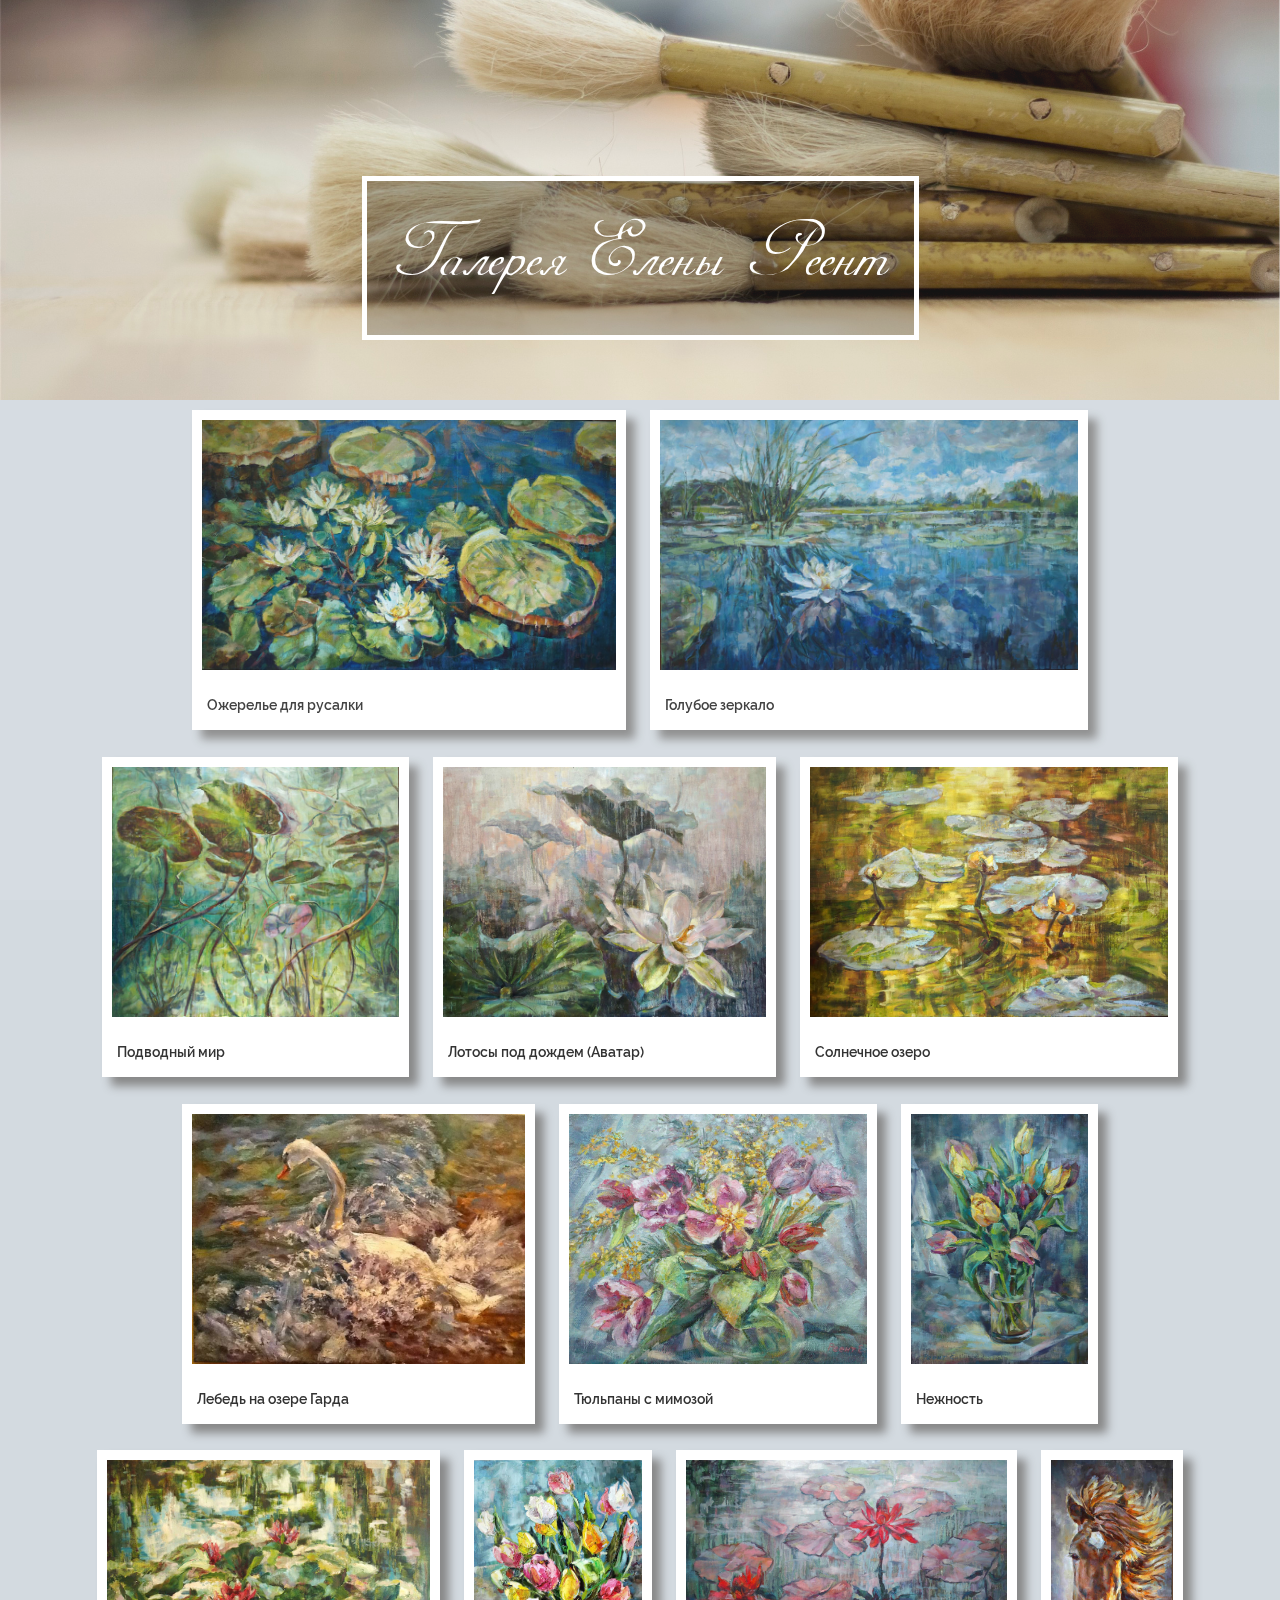
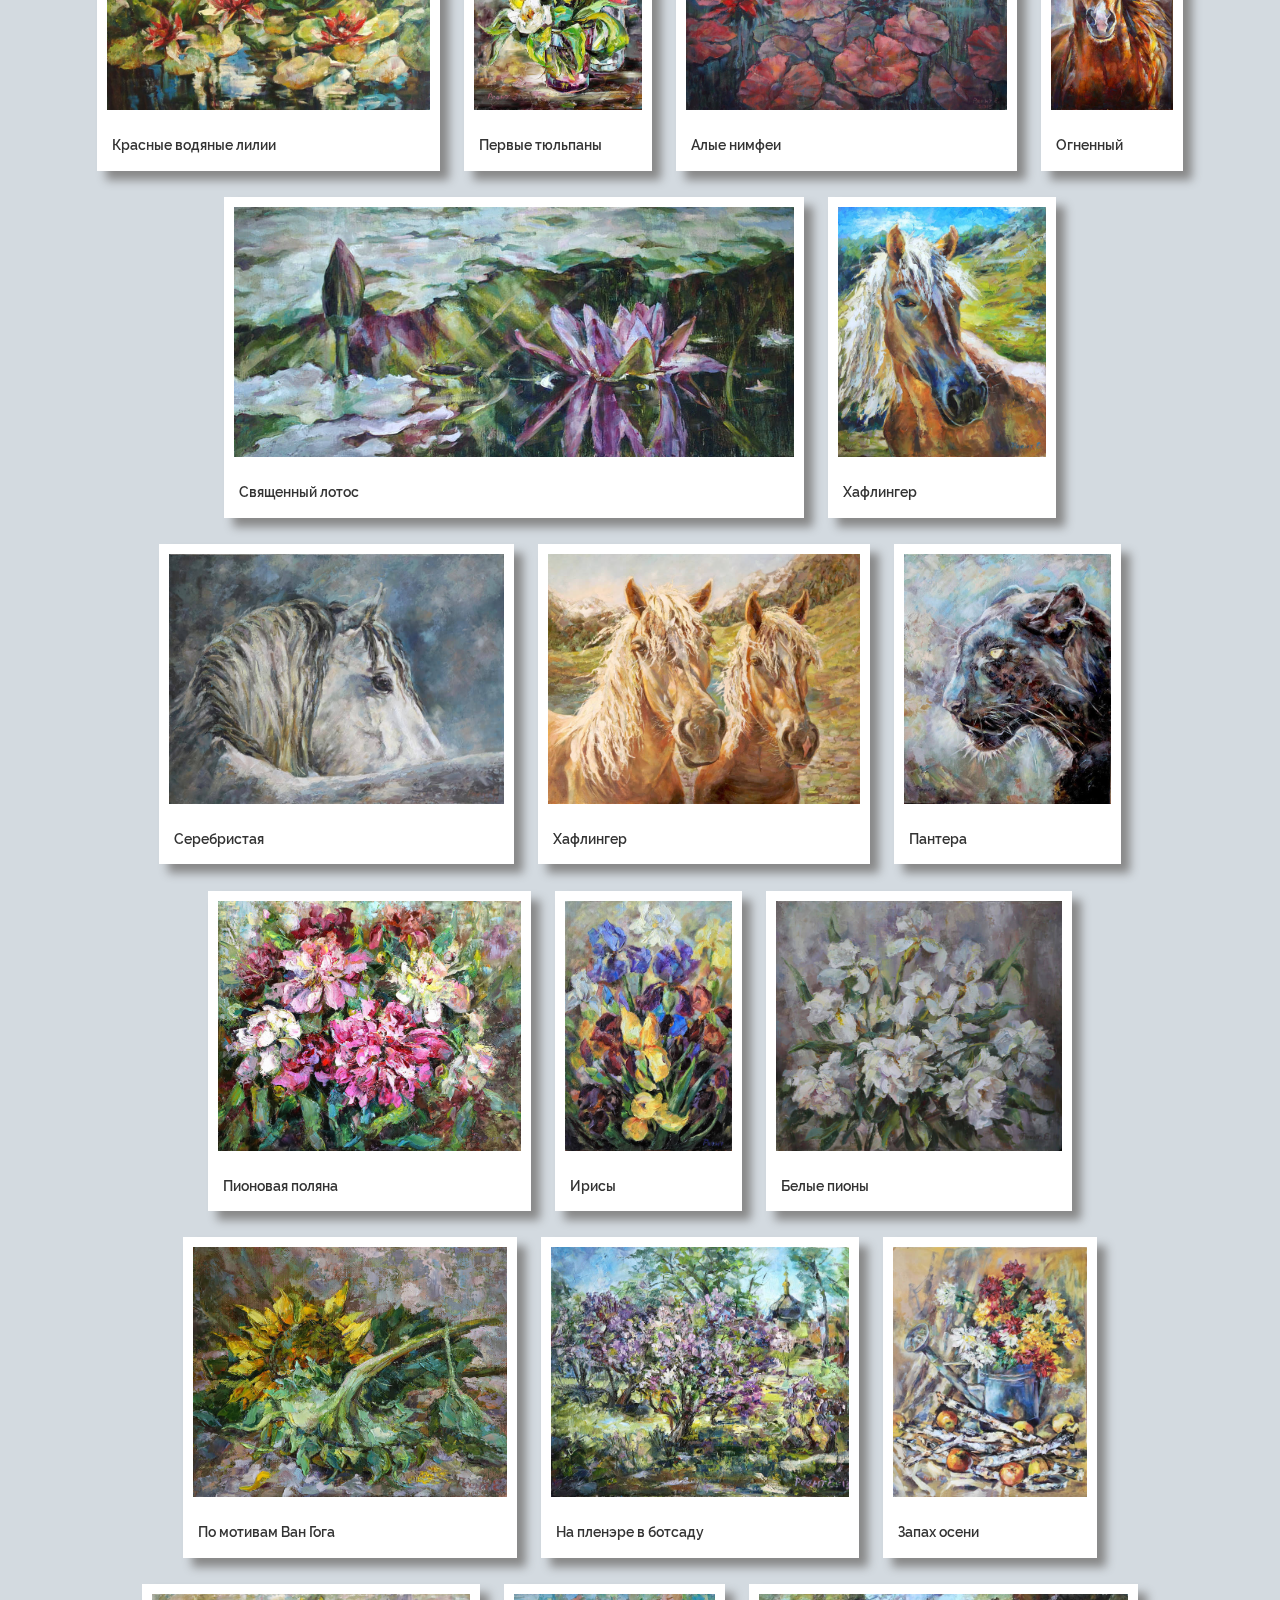
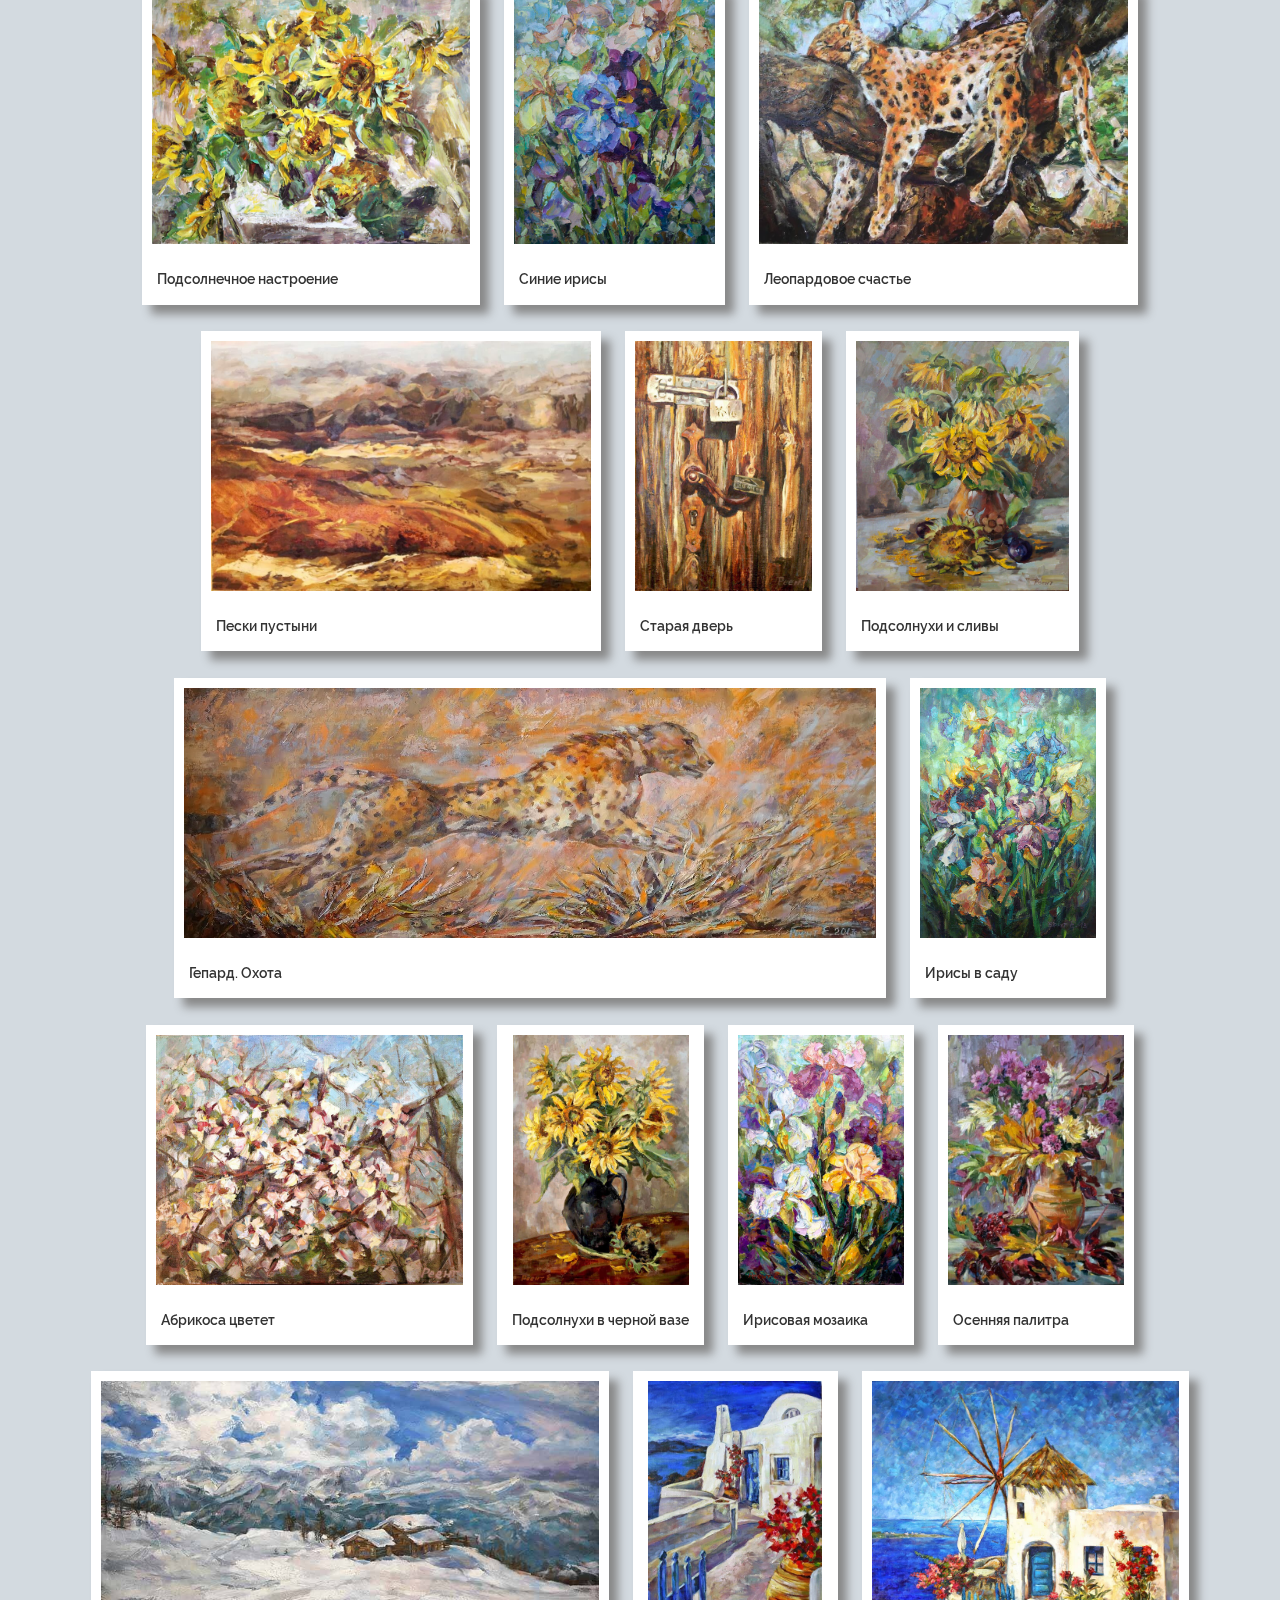
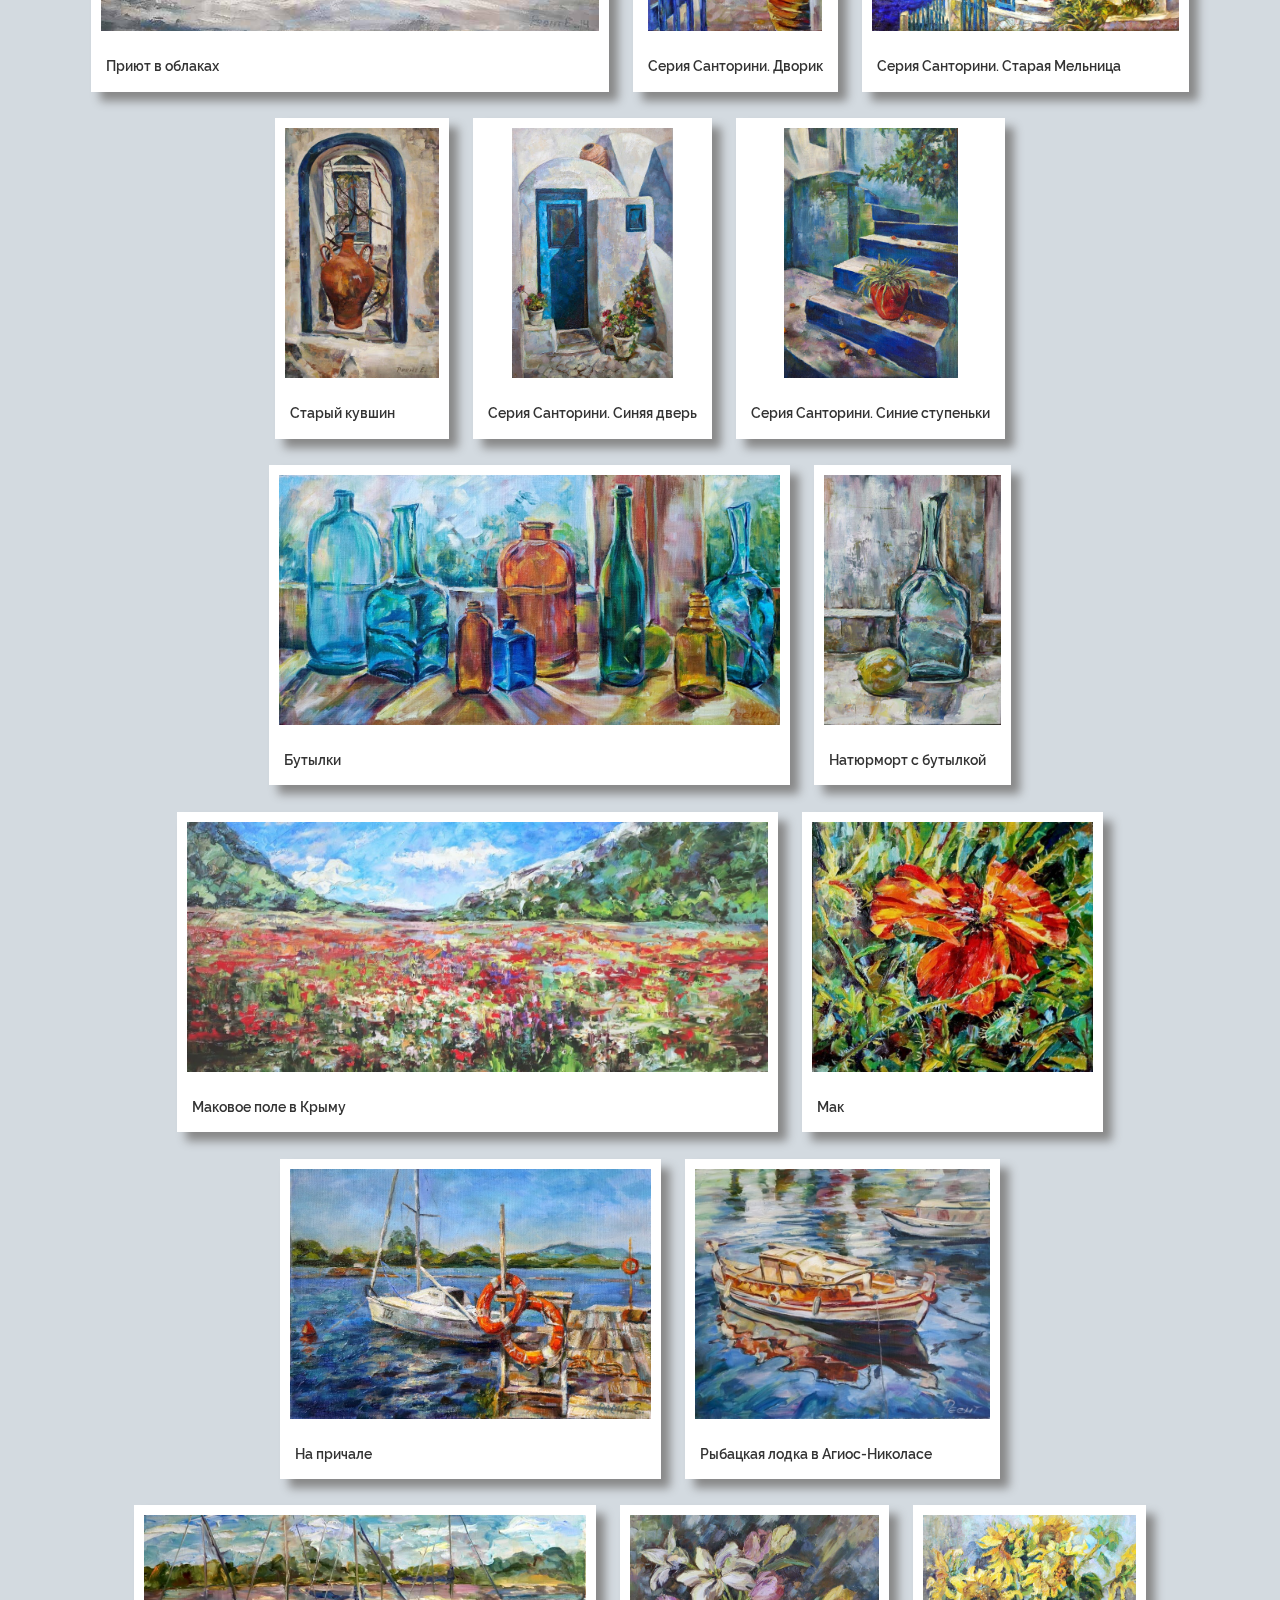
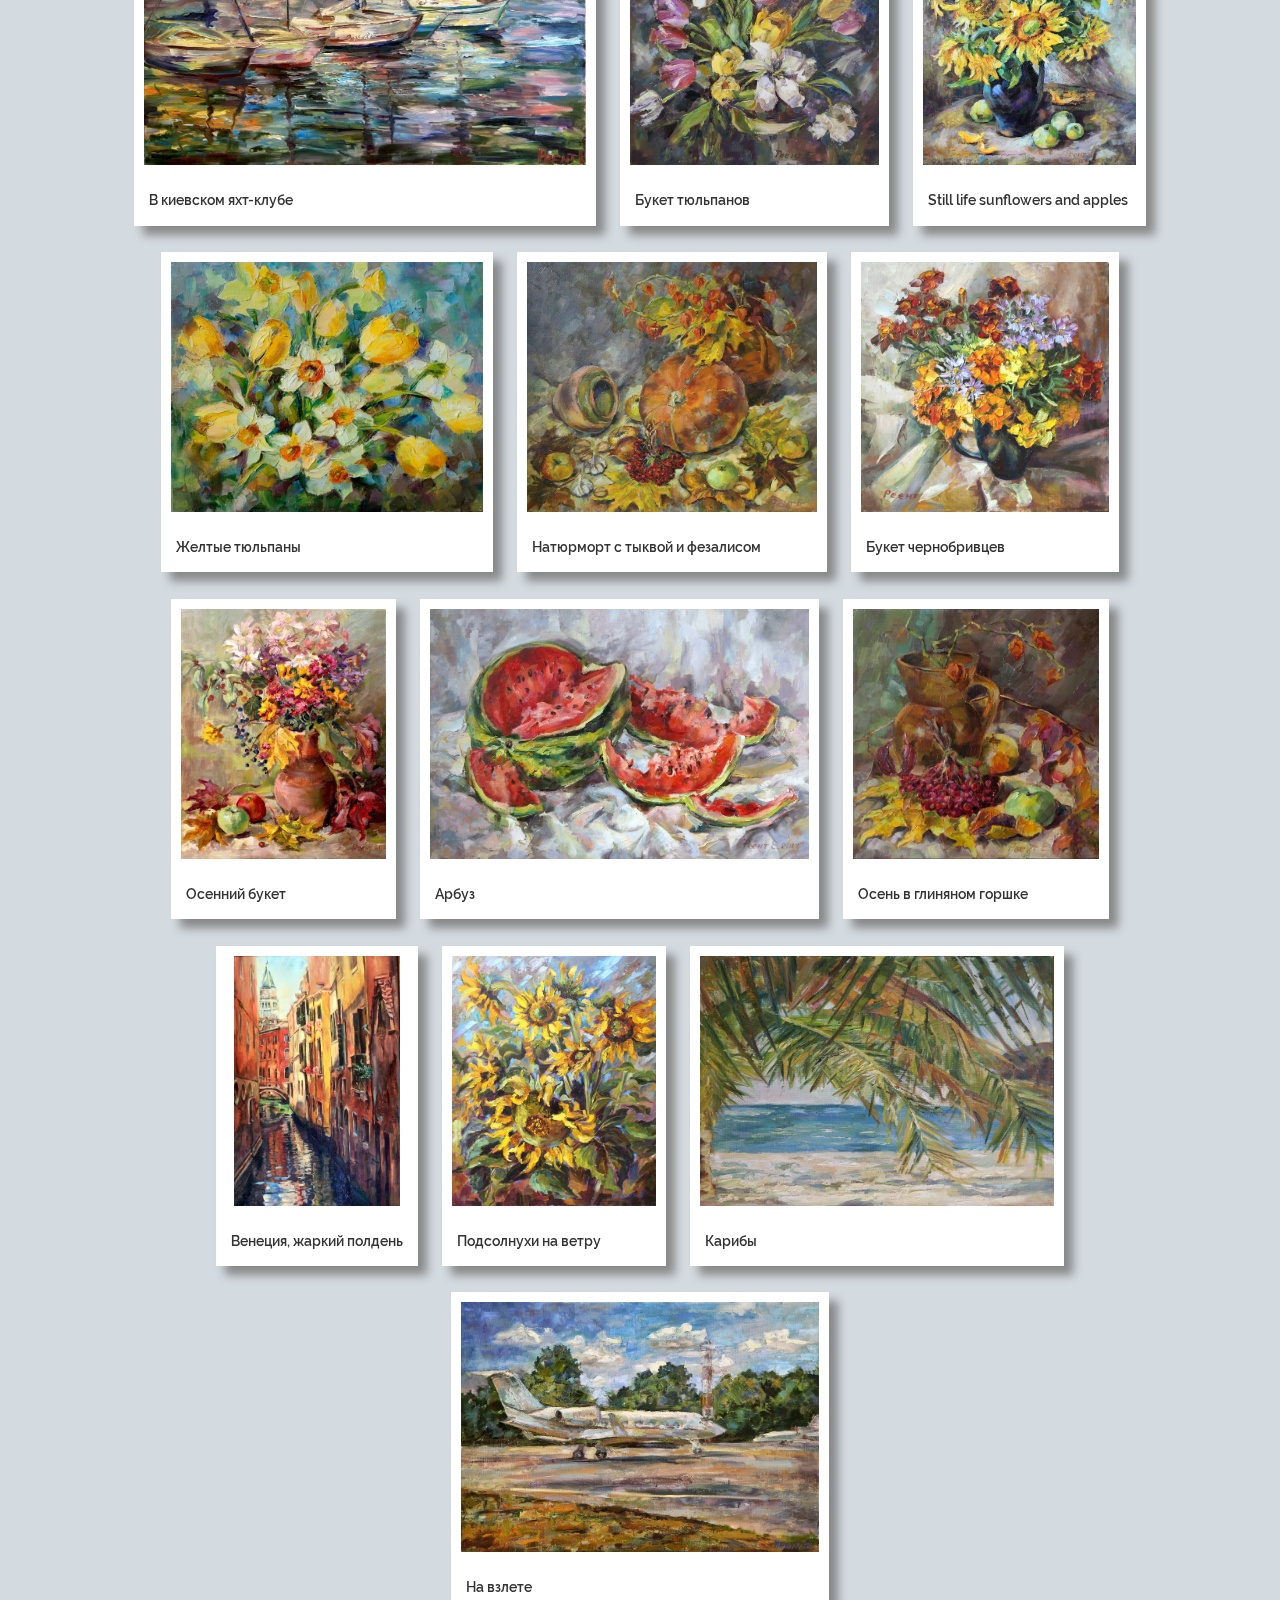
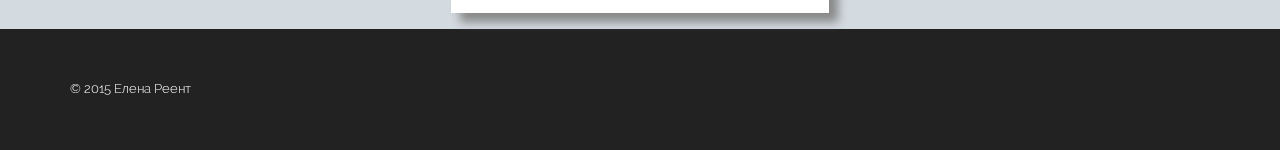
==== paints.html @ 3fa1685c "0.1" ====
<!DOCTYPE html>
<html lang="en">
<head>
	<meta charset="utf-8" />
	<title>Елена Реент</title>
	<meta http-equiv="X-UA-Compatible" content="IE=edge" />
	<meta name="viewport" content="width=device-width, initial-scale=1.0" />
	<link rel="shortcut icon" href="favicon.png" />
	<link rel="stylesheet" href="libs/bootstrap/bootstrap-grid.min.css" />
	<link rel="stylesheet" href="libs/font-awesome/css/font-awesome.min.css" />
	<link rel="stylesheet" href="libs/linea/styles.css" />
	<link rel="stylesheet" href="libs/magnific-popup/magnific-popup.css" />
	<link rel="stylesheet" href="libs/animate/animate.min.css" />
	<link rel="stylesheet" href="libs/lightbox/lightbox.css" />
	<link rel="stylesheet" href="css/fonts.css" />
	<link rel="stylesheet" href="css/main.css" />
</head>
<body>
	<body>
	<div class="loader">
		<div class="loader_inner"></div>
	</div>
	<header class="parallax-window paint-head" data-parallax="scroll" data-image-src="img/bg3.jpg" >
		<div class="top-wrap">
			<div class="center">
				<div class="name-wrap">
					<h1>Галерея Елены Реент</h1>
				</div>
			</div>
		</div>	
	</header>
	<div class="all-paint-wrap">
		<div class="container">
			<div class="row">
				<div class="col-md-12">
					<div class="paint-wrap">
						<a class="example-image-link" href="img/portfolio-images/full/101.jpg" data-lightbox="example-set" data-title="Ожерелье для русалки, Necklace for the mermaid <br>
						Масло/холст/ 60 х 100. Oil / canvas">
						<img class="example-image" src="img/portfolio-images/full/101.jpg"  alt=""/></a>
						<p class='paint_desc'>Ожерелье для русалки</p>
					</div>
					<div class="paint-wrap">
						<a class="example-image-link" href="img/portfolio-images/full/102.jpg" data-lightbox="example-set" data-title="Голубое зеркало. Blue mirror <br>
						Масло/холст/ 60 х 100. Oil / canvas">
						<img class="example-image" src="img/portfolio-images/full/102.jpg" alt=""/></a>
						<p class='paint_desc'>Голубое зеркало</p>
					</div>
					<div class="paint-wrap">
						<a class="example-image-link" href="img/portfolio-images/full/103.jpg" data-lightbox="example-set" data-title=" Подводный мир. Underwater world <br>
						Масло/холст/ 90 х 80. Oil / canvas">
						<img class="example-image" src="img/portfolio-images/full/103.jpg" alt=""/></a>
						<p class='paint_desc'>Подводный мир</p>
					</div>
					<div class="paint-wrap">
						<a class="example-image-link" href="img/portfolio-images/full/104.jpg" data-lightbox="example-set" data-title="Лотосы под дождем (Аватар). Lotuses in the rain ( Avatar) <br>
						Масло/холст/ 70 х 90. Oil / canvas">
						<img class="example-image" src="img/portfolio-images/full/104.jpg" alt=""/></a>
						<p class='paint_desc'>Лотосы под дождем (Аватар)</p>
					</div>
					<div class="paint-wrap">
						<a class="example-image-link" href="img/portfolio-images/full/105.jpg" data-lightbox="example-set" data-title="Солнечное озеро. Solar lake <br>
						Масло/холст/ 70 х 100. Oil / canvas">
						<img class="example-image" src="img/portfolio-images/full/105.jpg" alt=""/></a>
						<p class='paint_desc'>Солнечное озеро</p>
					</div>
					<div class="paint-wrap">
						<a class="example-image-link" href="img/portfolio-images/full/106.jpg" data-lightbox="example-set" data-title="Лебедь на озере Гарда. Swan on Lake Garda <br>
						Масло/холст/ 50х 70. Oil / canvas">
						<img class="example-image" src="img/portfolio-images/full/106.jpg" alt=""/></a>
						<p class='paint_desc'>Лебедь на озере Гарда</p>
					</div>
					<div class="paint-wrap">
						<a class="example-image-link" href="img/portfolio-images/full/107.jpg" data-lightbox="example-set" data-title="Тюльпаны с мимозой. Tulips with a mimosa
						<br> Масло/холст/ 50х 60 . Oil / canvas">
						<img class="example-image" src="img/portfolio-images/full/107.jpg"  alt=""/></a>
						<p class='paint_desc'>Тюльпаны с мимозой</p>
					</div>
					<div class="paint-wrap">
						<a class="example-image-link" href="img/portfolio-images/full/108.jpg" data-lightbox="example-set" data-title="Нежность.Tenderness <br>
						Масло/холст/ 50х 70. Oil / canvas">
						<img class="example-image" src="img/portfolio-images/full/108.jpg"  alt=""/></a>
						<p class='paint_desc'>Нежность</p>
					</div>
					<div class="paint-wrap">
						<a class="example-image-link" href="img/portfolio-images/full/1.jpg" data-lightbox="Красные водяные лилии. Red water lilies <br>
						Масло/холст/ 70 х 90. Oil / canvas">
						<img class="example-image" src="img/portfolio-images/full/1.jpg"  alt=""/></a>
						<p class='paint_desc'>Красные водяные лилии</p>
					</div>
					<div class="paint-wrap">
						<a class="example-image-link" href="img/portfolio-images/full/2.jpg" data-lightbox="example-set" data-title="Картина продана. Sold.<br>
						Первые тюльпаны. First tulips.<br>
						Масло / холст /70 х 50. Oil / canvas">
						<img class="example-image" src="img/portfolio-images/full/2.jpg"  alt=""/></a>
						<p class='paint_desc'>Первые тюльпаны</p>
					</div>
					<div class="paint-wrap">
						<a class="example-image-link" href="img/portfolio-images/full/110.jpg" data-lightbox="example-set" data-title="Алые нимфеи. Scarlet water-lilies <br>
						Масло/холст/ 70 х 90. Oil / canvas">
						<img class="example-image" src="img/portfolio-images/full/110.jpg"  alt=""/></a>
						<p class='paint_desc'>Алые нимфеи</p>
					</div>
					<div class="paint-wrap">
						<a class="example-image-link" href="img/portfolio-images/full/5.jpg" data-lightbox="example-set" data-title="Огненный. Fiery <br>
						Масло / Холст / 100 x 50. Oil / canvas">
						<img class="example-image" src="img/portfolio-images/full/5.jpg"  alt=""/></a>
						<p class='paint_desc'>Огненный</p>
					</div>
					<div class="paint-wrap">
						<a class="example-image-link" href="img/portfolio-images/full/3.jpg" data-lightbox="example-set" data-title="Священный лотос. Sacred lotus <br>
						Масло / холст / 50 х 100.  Oil / Canvas">
						<img class="example-image" src="img/portfolio-images/full/3.jpg"  alt=""/></a>
						<p class='paint_desc'>Священный лотос</p>
					</div>
					<div class="paint-wrap">
						<a class="example-image-link" href="img/portfolio-images/full/6.jpg" data-lightbox="example-set" data-title="Хафлингер. Haflinger. <br>
						Масло / холст . Oil / canvas / 50 х 60">
						<img class="example-image" src="img/portfolio-images/full/6.jpg"  alt=""/></a>
						<p class='paint_desc'>Хафлингер</p>
					</div>
					<div class="paint-wrap">
						<a class="example-image-link" href="img/portfolio-images/full/7.jpg" data-lightbox="example-set" data-title="Серебристая.  Silvery <br>
						Масло / холст 60 х 80. Oil / canvas <br>
						Картина оформлена в раму. Framed.">
						<img class="example-image" src="img/portfolio-images/full/7.jpg"  alt=""/></a>
						<p class='paint_desc'>Серебристая</p>
					</div>
					<div class="paint-wrap">
						<a class="example-image-link" href="img/portfolio-images/full/9.jpg" data-lightbox="example-set" data-title="Картина продана. Sold. <br>
						'Альпийские хафлингеры'. Alpine hafflingers.">
						<img class="example-image" src="img/portfolio-images/full/9.jpg"  alt=""/></a>
						<p class='paint_desc'>Хафлингер</p>
					</div>
					<div class="paint-wrap">
						<a class="example-image-link" href="img/portfolio-images/full/10.jpg" data-lightbox="example-set" data-title="Пантера. Panther. <br>
						Масло / холст . Oil / canvas 50 х 60 <br>
						Не продается. Not for sale.">
						<img class="example-image" src="img/portfolio-images/full/10.jpg"  alt=""/></a>
						<p class='paint_desc'>Пантера</p>
					</div>
					<div class="paint-wrap">
						<a class="example-image-link" href="img/portfolio-images/full/12.jpg" data-lightbox="example-set" data-title="Пионовая поляна. Peony glade. <br>
						Масло / холст / 60 х 70 . Oiil/ canvas">
						<img class="example-image" src="img/portfolio-images/full/12.jpg"  alt=""/></a>
						<p class='paint_desc'>Пионовая поляна</p>
					</div>
					<div class="paint-wrap">
						<a class="example-image-link" href="img/portfolio-images/full/13.jpg" data-lightbox="example-set" data-title="Ирисы. Irises <br>
						Масло/ холст / 60 х 40 . Oil / canvas">
						<img class="example-image" src="img/portfolio-images/full/13.jpg"  alt=""/></a>
						<p class='paint_desc'>Ирисы</p>
					</div>
					<div class="paint-wrap">
						<a class="example-image-link" href="img/portfolio-images/full/14.jpg" data-lightbox="example-set" data-title="Белые пионы. White flowers. <br>
						Масло/  Холст / 60х 70. Oil/ canvas <br>
						Картина оформлена в раму. Framed.">
						<img class="example-image" src="img/portfolio-images/full/14.jpg"  alt=""/></a>
						<p class='paint_desc'>Белые пионы</p>
					</div>
					<div class="paint-wrap">
						<a class="example-image-link" href="img/portfolio-images/full/15.jpg" data-lightbox="example-set" data-title="По мотивам Ван Гога. Van Gogh's motives. <br>
						Масло / Холст / 40 х 50. Oil / canvas <br>
						Картина продана. Sold">
						<img class="example-image" src="img/portfolio-images/full/15.jpg"  alt=""/></a>
						<p class='paint_desc'>По мотивам Ван Гога</p>
					</div>
					<div class="paint-wrap">
						<a class="example-image-link" href="img/portfolio-images/full/16.jpg" data-lightbox="example-set" data-title="На пленэре в ботсаду. In a botanical garden. <br>
						Масло, / холст / 50 х 60 . Oil / canvas">
						<img class="example-image" src="img/portfolio-images/full/16.jpg"  alt=""/></a>
						<p class='paint_desc'>На пленэре в ботсаду</p>
					</div>
					<div class="paint-wrap">
						<a class="example-image-link" href="img/portfolio-images/full/17.jpg" data-lightbox="example-set" data-title="Запах осени. Smell of fall. <br>
						Масло /  холст / 60 x 90. Oil /canvas">
						<img class="example-image" src="img/portfolio-images/full/17.jpg"  alt=""/></a>
						<p class='paint_desc'>Запах осени</p>
					</div>
					<div class="paint-wrap">
						<a class="example-image-link" href="img/portfolio-images/full/18.jpg" data-lightbox="example-set" data-title="Подсолнечное настроение. Sunflowers mood. <br>
						Масло / холст / 70 x 90. Oil / canvas">
						<img class="example-image" src="img/portfolio-images/full/18.jpg"  alt=""/></a>
						<p class='paint_desc'>Подсолнечное настроение</p>
					</div>
					<div class="paint-wrap">
						<a class="example-image-link" href="img/portfolio-images/full/19.jpg" data-lightbox="example-set" data-title="Синие ирисы. Blue irises. <br>
						Масло/ Холст / 60 х 50. Oil / canvas <br>
						Картина продана. Sold">
						<img class="example-image" src="img/portfolio-images/full/19.jpg"  alt=""/></a>
						<p class='paint_desc'>Синие ирисы</p>
					</div>
					<div class="paint-wrap">
						<a class="example-image-link" href="img/portfolio-images/full/20.jpg" data-lightbox="example-set" data-title="Леопардовое счастье. Leopard prosperity. <br>
						Масло / холст / 60 х 90 . Oil, canvas <br>
						Не продается. Not for sale.">
						<img class="example-image" src="img/portfolio-images/full/20.jpg"  alt=""/></a>
						<p class='paint_desc'>Леопардовое счастье</p>
					</div>
					<div class="paint-wrap">
						<a class="example-image-link" href="img/portfolio-images/full/24.jpg" data-lightbox="example-set" data-title="Пески пустыни. Desert sand <br>
						Масло/ холст / 40 х 60. Oil/ canvas">
						<img class="example-image" src="img/portfolio-images/full/24.jpg"  alt=""/></a>
						<p class='paint_desc'>Пески пустыни</p>
					</div>
					<div class="paint-wrap">
						<a class="example-image-link" href="img/portfolio-images/full/25.jpg" data-lightbox="example-set" data-title="Старая дверь. Ancient door. <br>
						Масло,/ холст / 60 х 40. Oil / canvas">
						<img class="example-image" src="img/portfolio-images/full/25.jpg"  alt=""/></a>
						<p class='paint_desc'>Старая дверь</p>
					</div>
					<div class="paint-wrap">
						<a class="example-image-link" href="img/portfolio-images/full/26.jpg" data-lightbox="example-set" data-title="Натюрморт. Подсолнухи и сливы.
						Still-life. Sunflowers and plums. <br>
						Масло/ холст /70 х 60 . Oil /canvas">
						<img class="example-image" src="img/portfolio-images/full/26.jpg"  alt=""/></a>
						<p class='paint_desc'>Подсолнухи и сливы</p>
					</div>
					<div class="paint-wrap">
						<a class="example-image-link" href="img/portfolio-images/full/21.jpg" data-lightbox="example-set" data-title="Гепард. Охота. Cheetah hunting. <br>
						Масло /холст / 50 х 130.. Oil /canvas">
						<img class="example-image" src="img/portfolio-images/full/21.jpg"  alt=""/></a>
						<p class='paint_desc'>Гепард. Охота</p>
					</div>
					<div class="paint-wrap">
						<a class="example-image-link" href="img/portfolio-images/full/27.jpg" data-lightbox="example-set" data-title="Ирисы в саду. Irises in a garden. <br>
						Масло/ холст/ 50 х 70. Oil / canvas">
						<img class="example-image" src="img/portfolio-images/full/27.jpg"  alt=""/></a>
						<p class='paint_desc'>Ирисы в саду</p>
					</div>
					<div class="paint-wrap">
						<a class="example-image-link" href="img/portfolio-images/full/28.jpg" data-lightbox="example-set" data-title="Абрикоса цветет. Apricot blossoms.<br>
						Масло / холст / 40 х 50 . Oil / canvas">
						<img class="example-image" src="img/portfolio-images/full/28.jpg"  alt=""/></a>
						<p class='paint_desc'>Абрикоса цветет</p>
					</div>
					<div class="paint-wrap">
						<a class="example-image-link" href="img/portfolio-images/full/29.jpg" data-lightbox="example-set" data-title="Подсолнухи в черной вазе. Sunflowers in the black vase. <br>
						Масло / холст / 70 х 50 . Oil /canvas">
						<img class="example-image" src="img/portfolio-images/full/29.jpg"  alt=""/></a>
						<p class='paint_desc'>Подсолнухи в черной вазе</p>
					</div>
					<div class="paint-wrap">
						<a class="example-image-link" href="img/portfolio-images/full/30.jpg" data-lightbox="example-set" data-title="Картина продана. Sold. <br>
						Ирисовая мозаика. Iris mosaic. <br>
						Масло / Холст/  60 х 40. Oil/ canvas">
						<img class="example-image" src="img/portfolio-images/full/30.jpg"  alt=""/></a>
						<p class='paint_desc'>Ирисовая мозаика</p>
					</div>
					<div class="paint-wrap">
						<a class="example-image-link" href="img/portfolio-images/full/65.jpg" data-lightbox="example-set" data-title="Осенняя палитра. Autumn palette <br>
						Масло/ Холст /60 х 50. Oil / canvas">
						<img class="example-image" src="img/portfolio-images/full/65.jpg"  alt=""/></a>
						<p class='paint_desc'>Осенняя палитра</p>
					</div>
					<div class="paint-wrap">
						<a class="example-image-link" href="img/portfolio-images/full/31.jpg" data-lightbox="example-set" data-title="Картина продана. Sold. <br>
						Приют в облаках. Shelter in clouds <br>
						Масло / Холст / 40 х 80. Oil / canvas">
						<img class="example-image" src="img/portfolio-images/full/31.jpg"  alt=""/></a>
						<p class='paint_desc'>Приют в облаках</p>
					</div>
					<div class="paint-wrap">
						<a class="example-image-link" href="img/portfolio-images/full/34.jpg" data-lightbox="example-set" data-title="Серия Санторини. Дворик. <br>
               			Масло / холст / 80 х 60 . Oil /canvas">
						<img class="example-image" src="img/portfolio-images/full/34.jpg"  alt=""/></a>
						<p class='paint_desc'>Серия Санторини. Дворик</p>
					</div>
					<div class="paint-wrap">
						<a class="example-image-link" href="img/portfolio-images/full/35.jpg" data-lightbox="example-set" data-title="Серия Санторини. Старая Мельница. <br>
						Series Santorini. Old mill. <br>
						Масло /холст / 80 х 100. Oil /canvas <br>
						Картина оформлена в раму. Framed.">
						<img class="example-image" src="img/portfolio-images/full/35.jpg"  alt=""/></a>
						<p class='paint_desc'>Серия Санторини. Старая Мельница</p>
					</div>
					<div class="paint-wrap">
						<a class="example-image-link" href="img/portfolio-images/full/36.jpg" data-lightbox="example-set" data-title="Серия Санторини. Старый кувшин. <br>
						Series Santorini. Ancient pitcher. <br>
						Масло / холст / 80 х 50 . Oil /canvas">
						<img class="example-image" src="img/portfolio-images/full/36.jpg"  alt=""/></a>
						<p class='paint_desc'>Старый кувшин</p>
					</div>
					<div class="paint-wrap">
						<a class="example-image-link" href="img/portfolio-images/full/37.jpg" data-lightbox="example-set" data-title="Серия Санторини. Синяя дверь. <br>
						Series Santorini. Blue door. <br>
						Масло /холст / 80 х 50 . Oil/ canvas">
						<img class="example-image" src="img/portfolio-images/full/37.jpg"  alt=""/></a>
						<p class='paint_desc'>Серия Санторини. Синяя дверь</p>
					</div>
					<div class="paint-wrap">
						<a class="example-image-link" href="img/portfolio-images/full/38.jpg" data-lightbox="example-set" data-title="Серия Санторини. Синие ступеньки. <br>
						Series Santorini. Blue steps. <br>
						Масло /холст /50 х 35. Oil /canvas">
						<img class="example-image" src="img/portfolio-images/full/38.jpg"  alt=""/></a>
						<p class='paint_desc'>Серия Санторини. Синие ступеньки</p>
					</div>
					<div class="paint-wrap">
						<a class="example-image-link" href="img/portfolio-images/full/39.jpg" data-lightbox="example-set" data-title="Бутылки. Bottles. <br>
						Масло /холст / 40 х 80. Oil /canvas">
						<img class="example-image" src="img/portfolio-images/full/39.jpg"  alt=""/></a>
						<p class='paint_desc'>Бутылки</p>
					</div>
					<div class="paint-wrap">
						<a class="example-image-link" href="img/portfolio-images/full/40.jpg" data-lightbox="example-set" data-title="Натюрморт с бутылкой. Still life with a bottle <br>
						Масло, Холст 50 х 40. Oil/ canvas">
						<img class="example-image" src="img/portfolio-images/full/40.jpg"  alt=""/></a>
						<p class='paint_desc'>Натюрморт с бутылкой</p>
					</div>
					<div class="paint-wrap">
						<a class="example-image-link" href="img/portfolio-images/full/43.jpg" data-lightbox="example-set" data-title="Маковое поле в Крыму. Poppy field in the Crimea. <br>
						Масло /холст / 40 х 90. Oil/  canvas">
						<img class="example-image" src="img/portfolio-images/full/43.jpg"  alt=""/></a>
						<p class='paint_desc'>Маковое поле в Крыму</p>
					</div>
					<div class="paint-wrap">
						<a class="example-image-link" href="img/portfolio-images/full/44.jpg" data-lightbox="example-set" data-title="Мак. Poppy <br>
						Масло /холст / 50х50. Canvas/ oil.">
						<img class="example-image" src="img/portfolio-images/full/44.jpg"  alt=""/></a>
						<p class='paint_desc'>Мак</p>
					</div>
					<div class="paint-wrap">
						<a class="example-image-link" href="img/portfolio-images/full/45.jpg" data-lightbox="example-set" data-title="На причале. On the mooring. <br>
						Масло /Холст / 40 х 50. Canvas/ oil.">
						<img class="example-image" src="img/portfolio-images/full/45.jpg"  alt=""/></a>
						<p class='paint_desc'>На причале</p>
					</div>
					<div class="paint-wrap">
						<a class="example-image-link" href="img/portfolio-images/full/46.jpg" data-lightbox="example-set" data-title="Рыбацкая лодка в Агиос-Николасе. Fishing boat in Agios Nicolas. <br>
						Масло /холст /50 х 60 . Oil / canvas">
						<img class="example-image" src="img/portfolio-images/full/46.jpg"  alt=""/></a>
						<p class='paint_desc'>Рыбацкая лодка в Агиос-Николасе</p>
					</div>
					<div class="paint-wrap">
						<a class="example-image-link" href="img/portfolio-images/full/47.jpg" data-lightbox="example-set" data-title="В киевском яхт-клубе. In the Kiev yacht club <br>
						Масло /холст / 40 х 60 . Oil / canvas">
						<img class="example-image" src="img/portfolio-images/full/47.jpg"  alt=""/></a>
						<p class='paint_desc'>В киевском яхт-клубе</p>
					</div>
					<div class="paint-wrap">
						<a class="example-image-link" href="img/portfolio-images/full/48.jpg" data-lightbox="example-set" data-title="Букет тюльпанов. Bouquet of tulips. <br>
						Масло /холст / 60 х 60 . Oil / canvas">
						<img class="example-image" src="img/portfolio-images/full/48.jpg"  alt=""/></a>
						<p class='paint_desc'>Букет тюльпанов</p>
					</div>
					<div class="paint-wrap">
						<a class="example-image-link" href="img/portfolio-images/full/49.jpg" data-lightbox="example-set" data-title="Картина продана. Sold. <br>
						Still life sunflowers and apples. <br>
						Масло /холст / 60 х 70 Oil / canvas">
						<img class="example-image" src="img/portfolio-images/full/49.jpg"  alt=""/></a>
						<p class='paint_desc'>Still life sunflowers and apples</p>
					</div>
					<div class="paint-wrap">
						<a class="example-image-link" href="img/portfolio-images/full/50.jpg" data-lightbox="example-set" data-title="Желтые тюльпаны. Yellow tulips. <br>
						Масло /холст /40 х 50. Oil /canvas">
						<img class="example-image" src="img/portfolio-images/full/50.jpg"  alt=""/></a>
						<p class='paint_desc'>Желтые тюльпаны</p>
					</div>
					<div class="paint-wrap">
						<a class="example-image-link" href="img/portfolio-images/full/51.jpg" data-lightbox="example-set" data-title="Натюрморт с тыквой и фезалисом. Still life with pumpkin. <br>
						Масло /холст / 60 х 70 . Oil /canvas">
						<img class="example-image" src="img/portfolio-images/full/51.jpg"  alt=""/></a>
						<p class='paint_desc'>Натюрморт с тыквой и фезалисом</p>
					</div>
					<div class="paint-wrap">
						<a class="example-image-link" href="img/portfolio-images/full/52.jpg" data-lightbox="example-set" data-title="Картина продана. Sold. <br>
						Букет чернобривцев. Bouquet of chernobrivtsev. <br>
						Масло /Холст / 50 х 50. Oil /canvas">
						<img class="example-image" src="img/portfolio-images/full/52.jpg"  alt=""/></a>
						<p class='paint_desc'>Букет чернобривцев</p>
					</div>
					<div class="paint-wrap">
						<a class="example-image-link" href="img/portfolio-images/full/53.jpg" data-lightbox="example-set" data-title="Осенний букет. Autumn bouquet. <br>
						Масло /холст /60 х 50 . Oil / canvas">
						<img class="example-image" src="img/portfolio-images/full/53.jpg"  alt=""/></a>
						<p class='paint_desc'>Осенний букет</p>
					</div>
					<div class="paint-wrap">
						<a class="example-image-link" href="img/portfolio-images/full/54.jpg" data-lightbox="example-set" data-title="Арбуз.  Water melon. <br>
						Масло / холст / 50 х 75. Oil / canvas">
						<img class="example-image" src="img/portfolio-images/full/54.jpg"  alt=""/></a>
						<p class='paint_desc'>Арбуз</p>
					</div>
					<div class="paint-wrap">
						<a class="example-image-link" href="img/portfolio-images/full/55.jpg" data-lightbox="example-set" data-title="Осень в глиняном горшке. Fall in a clay pot <br>
						Масло /Холст / 50 х 50. Oil / canvas">
						<img class="example-image" src="img/portfolio-images/full/55.jpg"  alt=""/></a>
						<p class='paint_desc'>Осень в глиняном горшке</p>
					</div>
					<div class="paint-wrap">
						<a class="example-image-link" href="img/portfolio-images/full/57.jpg" data-lightbox="example-set" data-title="Венеция, жаркий полдень. Venice. Midday sun. <br>
						Масло, /холст/ 90 х 60. Oil / canvas <br>
						Картина оформлена в раму. Framed.">
						<img class="example-image" src="img/portfolio-images/full/57.jpg"  alt=""/></a>
						<p class='paint_desc'>Венеция, жаркий полдень</p>
					</div>
					<div class="paint-wrap">
						<a class="example-image-link" href="img/portfolio-images/full/59.jpg" data-lightbox="example-set" data-title="Подсолнухи на ветру. Sunflowers on a wind. <br>
						Масло /Холст / 70 х 60.  Oil / canvas">
						<img class="example-image" src="img/portfolio-images/full/59.jpg"  alt=""/></a>
						<p class='paint_desc'>Подсолнухи на ветру</p>
					</div>
					<div class="paint-wrap">
						<a class="example-image-link" href="img/portfolio-images/full/60.jpg" data-lightbox="example-set" data-title="Картина продана. Sold. <br>
						Карибы.  Caribbean beach. <br>
						Масло /Холст / 40 х 50.  Oil / canvas">
						<img class="example-image" src="img/portfolio-images/full/60.jpg"  alt=""/></a>
						<p class='paint_desc'>Карибы</p>
					</div>
					<div class="paint-wrap">
						<a class="example-image-link" href="img/portfolio-images/full/63.jpg" data-lightbox="example-set" data-title="Картина продана. Sold <br>
						На взлете. On take-off <br>
						Масло/ Холст /40 х 60. Oil / canvas">
						<img class="example-image" src="img/portfolio-images/full/63.jpg"  alt=""/></a>
						<p class='paint_desc'>На взлете</p>
					</div>


				</div>
			</div>
		</div>
	</div>

	<footer class="main_footer section-dark">
		<div class="container">
			<div class="row">
				<div class="col-md-12">
					&copy; 2015 Елена Реент
				</div>
			</div>
		</div>	
	</footer>

	<div class="hidden"></div>
	<!--[if lt IE 9]>
	<script src="libs/html5shiv/es5-shim.min.js"></script>
	<script src="libs/html5shiv/html5shiv.min.js"></script>
	<script src="libs/html5shiv/html5shiv-printshiv.min.js"></script>
	<script src="libs/respond/respond.min.js"></script>
	<![endif]-->
	
	<script src="libs/jquery/jquery-2.1.3.min.js"></script>
	<script src="libs/parallax/parallax.min.js"></script>
	<script src="libs/magnific-popup/jquery.magnific-popup.min.js"></script>
	<script src="libs/mixitup/mixitup.min.js"></script>
	<script src="libs/scroll2id/PageScroll2id.min.js"></script>
	<script src="libs/waypoints/waypoints.min.js"></script>
	<script src="libs/animate/animate-css.js"></script>
	<script src="libs/lightbox/lightbox.min.js"></script>
	<script src="libs/jqBootstrapValidation/jqBootstrapValidation.js"></script>
	<script src="js/common.js"></script>
	<!-- Yandex.Metrika counter --><!-- /Yandex.Metrika counter -->
	<!-- Google Analytics counter --><!-- /Google Analytics counter -->
	
</body>
</html>
---- libs/linea/styles.css ----
@charset "UTF-8";

@font-face {
  font-family: "linea-basic-10";
  src:url("fonts/linea-basic-10.eot");
  src:url("fonts/linea-basic-10.eot?#iefix") format("embedded-opentype"),
    url("fonts/linea-basic-10.woff") format("woff"),
    url("fonts/linea-basic-10.ttf") format("truetype"),
    url("fonts/linea-basic-10.svg#linea-basic-10") format("svg");
  font-weight: normal;
  font-style: normal;

}

[data-icon]:before {
  font-family: "linea-basic-10" !important;
  content: attr(data-icon);
  font-style: normal !important;
  font-weight: normal !important;
  font-variant: normal !important;
  text-transform: none !important;
  speak: none;
  line-height: 1;
  -webkit-font-smoothing: antialiased;
  -moz-osx-font-smoothing: grayscale;
}

[class^="icon-"]:before,
[class*=" icon-"]:before {
  font-family: "linea-basic-10" !important;
  font-style: normal !important;
  font-weight: normal !important;
  font-variant: normal !important;
  text-transform: none !important;
  speak: none;
  line-height: 1;
  -webkit-font-smoothing: antialiased;
  -moz-osx-font-smoothing: grayscale;
}

.icon-basic-accelerator:before {
  content: "a";
}
.icon-basic-alarm:before {
  content: "b";
}
.icon-basic-anchor:before {
  content: "c";
}
.icon-basic-anticlockwise:before {
  content: "d";
}
.icon-basic-archive:before {
  content: "e";
}
.icon-basic-archive-full:before {
  content: "f";
}
.icon-basic-ban:before {
  content: "g";
}
.icon-basic-battery-charge:before {
  content: "h";
}
.icon-basic-battery-empty:before {
  content: "i";
}
.icon-basic-battery-full:before {
  content: "j";
}
.icon-basic-battery-half:before {
  content: "k";
}
.icon-basic-bolt:before {
  content: "l";
}
.icon-basic-book:before {
  content: "m";
}
.icon-basic-book-pen:before {
  content: "n";
}
.icon-basic-book-pencil:before {
  content: "o";
}
.icon-basic-bookmark:before {
  content: "p";
}
.icon-basic-calculator:before {
  content: "q";
}
.icon-basic-calendar:before {
  content: "r";
}
.icon-basic-cards-diamonds:before {
  content: "s";
}
.icon-basic-cards-hearts:before {
  content: "t";
}
.icon-basic-case:before {
  content: "u";
}
.icon-basic-chronometer:before {
  content: "v";
}
.icon-basic-clessidre:before {
  content: "w";
}
.icon-basic-clock:before {
  content: "x";
}
.icon-basic-clockwise:before {
  content: "y";
}
.icon-basic-cloud:before {
  content: "z";
}
.icon-basic-clubs:before {
  content: "A";
}
.icon-basic-compass:before {
  content: "B";
}
.icon-basic-cup:before {
  content: "C";
}
.icon-basic-diamonds:before {
  content: "D";
}
.icon-basic-display:before {
  content: "E";
}
.icon-basic-download:before {
  content: "F";
}
.icon-basic-exclamation:before {
  content: "G";
}
.icon-basic-eye:before {
  content: "H";
}
.icon-basic-eye-closed:before {
  content: "I";
}
.icon-basic-female:before {
  content: "J";
}
.icon-basic-flag1:before {
  content: "K";
}
.icon-basic-flag2:before {
  content: "L";
}
.icon-basic-floppydisk:before {
  content: "M";
}
.icon-basic-folder:before {
  content: "N";
}
.icon-basic-folder-multiple:before {
  content: "O";
}
.icon-basic-gear:before {
  content: "P";
}
.icon-basic-geolocalize-01:before {
  content: "Q";
}
.icon-basic-geolocalize-05:before {
  content: "R";
}
.icon-basic-globe:before {
  content: "S";
}
.icon-basic-gunsight:before {
  content: "T";
}
.icon-basic-hammer:before {
  content: "U";
}
.icon-basic-headset:before {
  content: "V";
}
.icon-basic-heart:before {
  content: "W";
}
.icon-basic-heart-broken:before {
  content: "X";
}
.icon-basic-helm:before {
  content: "Y";
}
.icon-basic-home:before {
  content: "Z";
}
.icon-basic-info:before {
  content: "0";
}
.icon-basic-ipod:before {
  content: "1";
}
.icon-basic-joypad:before {
  content: "2";
}
.icon-basic-key:before {
  content: "3";
}
.icon-basic-keyboard:before {
  content: "4";
}
.icon-basic-laptop:before {
  content: "5";
}
.icon-basic-life-buoy:before {
  content: "6";
}
.icon-basic-lightbulb:before {
  content: "7";
}
.icon-basic-link:before {
  content: "8";
}
.icon-basic-lock:before {
  content: "9";
}
.icon-basic-lock-open:before {
  content: "!";
}
.icon-basic-magic-mouse:before {
  content: "\"";
}
.icon-basic-magnifier:before {
  content: "#";
}
.icon-basic-magnifier-minus:before {
  content: "$";
}
.icon-basic-magnifier-plus:before {
  content: "%";
}
.icon-basic-mail:before {
  content: "&";
}
.icon-basic-mail-multiple:before {
  content: "'";
}
.icon-basic-mail-open:before {
  content: "(";
}
.icon-basic-mail-open-text:before {
  content: ")";
}
.icon-basic-male:before {
  content: "*";
}
.icon-basic-map:before {
  content: "+";
}
.icon-basic-message:before {
  content: ",";
}
.icon-basic-message-multiple:before {
  content: "-";
}
.icon-basic-message-txt:before {
  content: ".";
}
.icon-basic-mixer2:before {
  content: "/";
}
.icon-basic-mouse:before {
  content: ":";
}
.icon-basic-notebook:before {
  content: ";";
}
.icon-basic-notebook-pen:before {
  content: "<";
}
.icon-basic-notebook-pencil:before {
  content: "=";
}
.icon-basic-paperplane:before {
  content: ">";
}
.icon-basic-pencil-ruler:before {
  content: "?";
}
.icon-basic-pencil-ruler-pen:before {
  content: "@";
}
.icon-basic-photo:before {
  content: "[";
}
.icon-basic-picture:before {
  content: "]";
}
.icon-basic-picture-multiple:before {
  content: "^";
}
.icon-basic-pin1:before {
  content: "_";
}
.icon-basic-pin2:before {
  content: "`";
}
.icon-basic-postcard:before {
  content: "{";
}
.icon-basic-postcard-multiple:before {
  content: "|";
}
.icon-basic-printer:before {
  content: "}";
}
.icon-basic-question:before {
  content: "~";
}
.icon-basic-rss:before {
  content: "\\";
}
.icon-basic-server:before {
  content: "\e000";
}
.icon-basic-server2:before {
  content: "\e001";
}
.icon-basic-server-cloud:before {
  content: "\e002";
}
.icon-basic-server-download:before {
  content: "\e003";
}
.icon-basic-server-upload:before {
  content: "\e004";
}
.icon-basic-settings:before {
  content: "\e005";
}
.icon-basic-share:before {
  content: "\e006";
}
.icon-basic-sheet:before {
  content: "\e007";
}
.icon-basic-sheet-multiple:before {
  content: "\e008";
}
.icon-basic-sheet-pen:before {
  content: "\e009";
}
.icon-basic-sheet-pencil:before {
  content: "\e00a";
}
.icon-basic-sheet-txt:before {
  content: "\e00b";
}
.icon-basic-signs:before {
  content: "\e00c";
}
.icon-basic-smartphone:before {
  content: "\e00d";
}
.icon-basic-spades:before {
  content: "\e00e";
}
.icon-basic-spread:before {
  content: "\e00f";
}
.icon-basic-spread-bookmark:before {
  content: "\e010";
}
.icon-basic-spread-text:before {
  content: "\e011";
}
.icon-basic-spread-text-bookmark:before {
  content: "\e012";
}
.icon-basic-star:before {
  content: "\e013";
}
.icon-basic-tablet:before {
  content: "\e014";
}
.icon-basic-target:before {
  content: "\e015";
}
.icon-basic-todo:before {
  content: "\e016";
}
.icon-basic-todo-pen:before {
  content: "\e017";
}
.icon-basic-todo-pencil:before {
  content: "\e018";
}
.icon-basic-todo-txt:before {
  content: "\e019";
}
.icon-basic-todolist-pen:before {
  content: "\e01a";
}
.icon-basic-todolist-pencil:before {
  content: "\e01b";
}
.icon-basic-trashcan:before {
  content: "\e01c";
}
.icon-basic-trashcan-full:before {
  content: "\e01d";
}
.icon-basic-trashcan-refresh:before {
  content: "\e01e";
}
.icon-basic-trashcan-remove:before {
  content: "\e01f";
}
.icon-basic-upload:before {
  content: "\e020";
}
.icon-basic-usb:before {
  content: "\e021";
}
.icon-basic-video:before {
  content: "\e022";
}
.icon-basic-watch:before {
  content: "\e023";
}
.icon-basic-webpage:before {
  content: "\e024";
}
.icon-basic-webpage-img-txt:before {
  content: "\e025";
}
.icon-basic-webpage-multiple:before {
  content: "\e026";
}
.icon-basic-webpage-txt:before {
  content: "\e027";
}
.icon-basic-world:before {
  content: "\e028";
}
---- css/fonts.css ----
@font-face {
  font-family: "Raleway";
  font-style: normal;
  font-weight: normal;
  src: url("../fonts/RalewayRegular/RalewayRegular.eot?#iefix") format("embedded-opentype"), url("../fonts/RalewayRegular/RalewayRegular.woff") format("woff"), url("../fonts/RalewayRegular/RalewayRegular.ttf") format("truetype"); }
@font-face {
  font-family: "Raleway";
  font-style: normal;
  font-weight: 700;
  src: url("../fonts/RalewayBold/RalewayBold.eot?#iefix") format("embedded-opentype"), url("../fonts/RalewayBold/RalewayBold.woff") format("woff"), url("../fonts/RalewayBold/RalewayBold.ttf") format("truetype"); }
@font-face {
  font-family: "Raleway";
  font-style: normal;
  font-weight: 300;
  src: url("../fonts/RalewayLight/RalewayLight.eot?#iefix") format("embedded-opentype"), url("../fonts/RalewayLight/RalewayLight.woff") format("woff"), url("../fonts/RalewayLight/RalewayLight.ttf") format("truetype"); }
@font-face {
  font-family: "Raleway";
  font-style: normal;
  font-weight: 600;
  src: url("../fonts/RalewaySemiBold/RalewaySemiBold.eot?#iefix") format("embedded-opentype"), url("../fonts/RalewaySemiBold/RalewaySemiBold.woff") format("woff"), url("../fonts/RalewaySemiBold/RalewaySemiBold.ttf") format("truetype"); }
@font-face {
  font-family: "AdineKirnbergRegular";
  font-style: normal;
  font-weight: 600;
  src: url("../fonts/AdineKirnbergRegular/AdineKirnbergRegular.eot?#iefix") format("embedded-opentype"), url("../fonts/AdineKirnbergRegular/AdineKirnbergRegular.woff") format("woff"), url("../fonts/AdineKirnbergRegular/AdineKirnbergRegular.ttf") format("truetype"); }

/*# sourceMappingURL=fonts.css.map */
---- css/main.css ----
img {
  border: none; }

a {
  color: #FF6347; }

body {
  font-family: "Raleway", sans-serif;
  font-weight: normal;
  font-size: 14px;
  min-width: 320px;
  position: relative;
  line-height: 1.6;
  -webkit-font-smoothing: antialised;
  margin: 0;
  padding: 0; }

a.mPS2id-highlight {
  color: #fff;
  text-decoration: underline; }

.section-light {
  background-color: #FAFAFA; }

.section-dark {
  background-color: #222;
  color: #fff; }
  .section-dark .section-header:after {
    background-color: #fff; }

.loader {
  background: none repeat scroll 0 0 #ffffff;
  bottom: 0;
  height: 100%;
  left: 0;
  position: fixed;
  right: 0;
  top: 0;
  width: 100%;
  z-index: 9999; }
  .loader .loader_inner {
    background-image: url("../img/preloader.gif");
    background-repeat: no-repeat;
    background-size: cover;
    background-color: #fff;
    height: 100px;
    width: 100px;
    margin-top: -30px;
    margin-left: -30px;
    left: 50%;
    top: 50%;
    position: absolute; }

header {
  min-height: 400px;
  width: 100%;
  position: relative; }

.logo {
  width: 80px;
  height: 80px;
  margin: 40px 0;
  float: left; }
  .logo svg {
    fill: #fff; }

.hidden {
  display: none; }

.object-fit_cover {
  object-fit: cover; }

.top-nav {
  width: 100%;
  position: fixed;
  background: black;
  min-height: 60px;
  margin: 0;
  padding: 0;
  z-index: 1000; }
  @media only screen and (max-width: 720px) {
    .top-nav {
      display: none; } }
  .top-nav ul {
    list-style-type: none;
    margin: 0; }
    .top-nav ul li {
      display: inline-block;
      margin: 0 20px; }
      .top-nav ul li a {
        display: block;
        line-height: 60px;
        outline: none; }
      .top-nav ul li a:hover {
        color: #fff;
        text-decoration: underline; }

.toggle_menu {
  border: none;
  width: 80px;
  height: 80px;
  float: right;
  top: 40px;
  right: 40px;
  position: fixed;
  background-color: black;
  z-index: 100;
  display: none; }
  @media only screen and (max-width: 720px) {
    .toggle_menu {
      display: block;
      width: 60px;
      height: 60px; } }
  .toggle_menu .sandwich {
    display: block;
    width: 40px;
    height: 40px;
    position: absolute;
    top: 10px;
    bottom: 0;
    left: 0;
    right: 0;
    margin: auto; }
    .toggle_menu .sandwich .sw-topper,
    .toggle_menu .sandwich .sw-bottom,
    .toggle_menu .sandwich .sw-footer {
      display: block;
      position: relative;
      top: 0;
      width: 40px;
      height: 2px;
      background: #fff;
      border: none;
      transition: transform 0.5s, top 0.2s; }
    .toggle_menu .sandwich .sw-bottom {
      top: 10px; }
    .toggle_menu .sandwich .sw-footer {
      top: 20px; }
  .toggle_menu .sandwich.active .sw-topper {
    top: 10px;
    transform: rotate(140deg); }
  .toggle_menu .sandwich.active .sw-bottom {
    top: 8px;
    transform: rotate(-140deg); }
  .toggle_menu .sandwich.active .sw-footer {
    opacity: 0;
    top: 0;
    transform: rotate(180deg); }

.top-wrap {
  display: table;
  position: absolute;
  width: 100%;
  height: 100%;
  top: 0;
  left: 0;
  margin: 0; }
  .top-wrap .center {
    display: table-row; }
    .top-wrap .center .name-wrap {
      display: table-cell;
      text-align: center;
      vertical-align: bottom; }
      .top-wrap .center .name-wrap h1 {
        font-family: AdineKirnbergRegular;
        border: 5px solid #fff;
        padding: 5px 25px;
        color: #fff;
        display: inline-block;
        background-color: rgba(0, 0, 0, 0.2);
        font-size: 90px;
        -webkit-animation-delay: 0.5s;
        -o-animation-delay: 0.5s;
        animation-delay: 0.5s; }
        @media only screen and (max-width: 480px) {
          .top-wrap .center .name-wrap h1 {
            margin: 0 15px;
            padding: 0 15px;
            font-size: 50px; } }

nav {
  position: fixed;
  width: 100%;
  height: 100%;
  background-color: rgba(0, 0, 0, 0.85);
  top: 0;
  left: 0;
  z-index: 50;
  display: none; }
  nav ul {
    margin: 0;
    padding: 0;
    margin-top: 180px;
    text-align: center; }
    @media only screen and (max-width: 480px) {
      nav ul {
        margin-top: 90px; } }
    nav ul li {
      list-style: none;
      display: block; }
      nav ul li a {
        text-transform: uppercase;
        display: block;
        color: #fff;
        font-size: 14px;
        display: block;
        height: 60px;
        line-height: 60px; }
        nav ul li a:hover {
          background-color: rgba(255, 255, 255, 0.08); }

section {
  position: relative;
  padding: 70px 0 90px;
  display: block; }
  section .section-header h2 {
    font-size: 24px;
    text-align: center;
    font-weight: 700;
    letter-spacing: 2px;
    text-transform: uppercase; }
  section .section-header p {
    font-size: 16px;
    text-align: center;
    font-weight: 400;
    letter-spacing: 3px;
    padding-bottom: 30px; }
  section .section-header:after {
    content: "";
    width: 150px;
    height: 1px;
    left: 50%;
    margin-left: -75px;
    position: absolute;
    background-color: black; }
  section .section-main {
    color: #888; }
    section .section-main h3 {
      text-align: center;
      margin-bottom: 40px; }
    section .section-main p:nth-child(odd) {
      color: #FF6347; }
    section .section-main .person {
      text-align: center; }
      section .section-main .person img {
        display: inline-block;
        max-width: 250px;
        border-top-left-radius: 35px;
        border-top-right-radius: 35px;
        border-bottom-left-radius: 35px;
        border-bottom-right-radius: 35px;
        border-bottom-left-radius: 35px;
        border-top-left-radius: 35px;
        border-bottom-right-radius: 35px;
        border-top-right-radius: 35px; }
    section .section-main .info li {
      list-style: none;
      padding: 10px 0;
      color: #888; }
    section .section-main .crit h4 {
      letter-spacing: 2px;
      color: #555;
      font-size: 14px; }

.section-content {
  padding-top: 60px; }
  .section-content .resume_icon i {
    font-size: 65px;
    margin-bottom: 30px; }
  .section-content .left-col {
    text-align: right; }
    @media only screen and (max-width: 480px) {
      .section-content .left-col {
        text-align: left; } }
  .section-content .right-col {
    text-align: left;
    border-left: 1px solid #D2D2D2; }
  .section-content .resume_socket {
    margin-bottom: 15px; }
    .section-content .resume_socket .year {
      font-weight: 600;
      font-style: italic;
      display: inline-block;
      padding: 0px 15px;
      margin-bottom: 5px;
      background-color: #FF6347;
      color: #FFF; }
    .section-content .resume_socket .descr {
      font-weight: 600;
      font-style: normal;
      text-transform: uppercase; }
  .section-content .paint-nav {
    margin-bottom: 60px; }
    .section-content .paint-nav ul {
      list-style: none;
      text-align: center;
      color: #888; }
      .section-content .paint-nav ul li {
        display: inline-block;
        cursor: pointer;
        margin: 0 10px;
        letter-spacing: 2px; }
    .section-content .paint-nav .active {
      border-bottom: 1px solid #FF6347;
      color: #fff; }
  .section-content .paint-list .img-container {
    padding: 0;
    margin: 0;
    object-fit: cover; }
    .section-content .paint-list .img-container img {
      width: 100%; }
  .section-content .contact-box i {
    font-size: 40px; }
  .section-content .contact-box a {
    line-height: 40px;
    text-align: vertical; }
  .section-content .form-block lable {
    color: #888;
    letter-spacing: 2px; }
  .section-content .form-block span {
    color: #FF6347;
    font-weight: 700;
    font-size: 18px; }
  .section-content .form-block input,
  .section-content .form-block textarea {
    display: block;
    width: 100%;
    border: 1px solid #CCC;
    margin: 5px 0 10px 0;
    background-color: transparent;
    line-height: 40px;
    text-indent: 10px;
    resize: none; }
  .section-content .form-block form button {
    float: right;
    background-color: #FF6347;
    letter-spacing: 2px;
    border: none;
    line-height: 40px;
    color: #fff;
    text-transform: uppercase;
    font-size: 13px;
    font-weight: 600;
    padding: 0 15px; }
  .section-content .form-block .text-danger {
    font-size: 11px;
    margin-top: 5px;
    display: block; }
    .section-content .form-block .text-danger ul,
    .section-content .form-block .text-danger li {
      margin: 0;
      padding: 0;
      list-style-type: none; }

.p-btn .paint-btn {
  height: 40px;
  padding: 0 15px;
  margin: 60px auto 0 auto;
  background-color: #FF6347;
  letter-spacing: 2px;
  border: none;
  line-height: 40px;
  text-transform: uppercase;
  font-size: 13px;
  font-weight: 600;
  display: block;
  text-align: center; }
  .p-btn .paint-btn a {
    display: block;
    color: #fff; }

#paint-list .mix {
  display: none; }

footer {
  padding: 50px 0;
  font-size: 13px;
  font-weight: 300; }

.all-paint-wrap {
  background-color: #D3DAE0;
  width: 100%;
  text-align: center; }
  .all-paint-wrap .paint-wrap {
    background-color: #fff;
    display: inline-block;
    margin: 10px;
    box-shadow: 9px 9px 9px #888;
    overflow: hidden;
    text-align: center; }
    @media only screen and (max-width: 480px) {
      .all-paint-wrap .paint-wrap {
        display: block;
        text-align: center; } }
    .all-paint-wrap .paint-wrap img {
      max-height: 250px;
      max-width: 100%;
      margin: 10px; }
      @media only screen and (max-width: 768px) {
        .all-paint-wrap .paint-wrap img {
          max-height: 150px; } }
      @media only screen and (max-width: 480px) {
        .all-paint-wrap .paint-wrap img {
          margin: 10px 0 0; } }
    .all-paint-wrap .paint-wrap p {
      font-size: 14px;
      font-weight: 600;
      padding: 0 15px;
      text-align: left; }

.wrapper .active {
  border-bottom: 1px solid #FF6347;
  color: #fff; }

.wrapper {
  margin-top: 40px; }
  .wrapper .tabs {
    text-align: center;
    margin-bottom: 60px;
    color: #888; }
  .wrapper .tabs span {
    display: inline-block;
    cursor: pointer;
    margin: 0 10px;
    letter-spacing: 2px; }
  .wrapper .tab_content .gal-item {
    margin-bottom: 20px;
    text-align: center; }
  .wrapper .tab_content img {
    max-width: 100%; }

/*# sourceMappingURL=main.css.map */
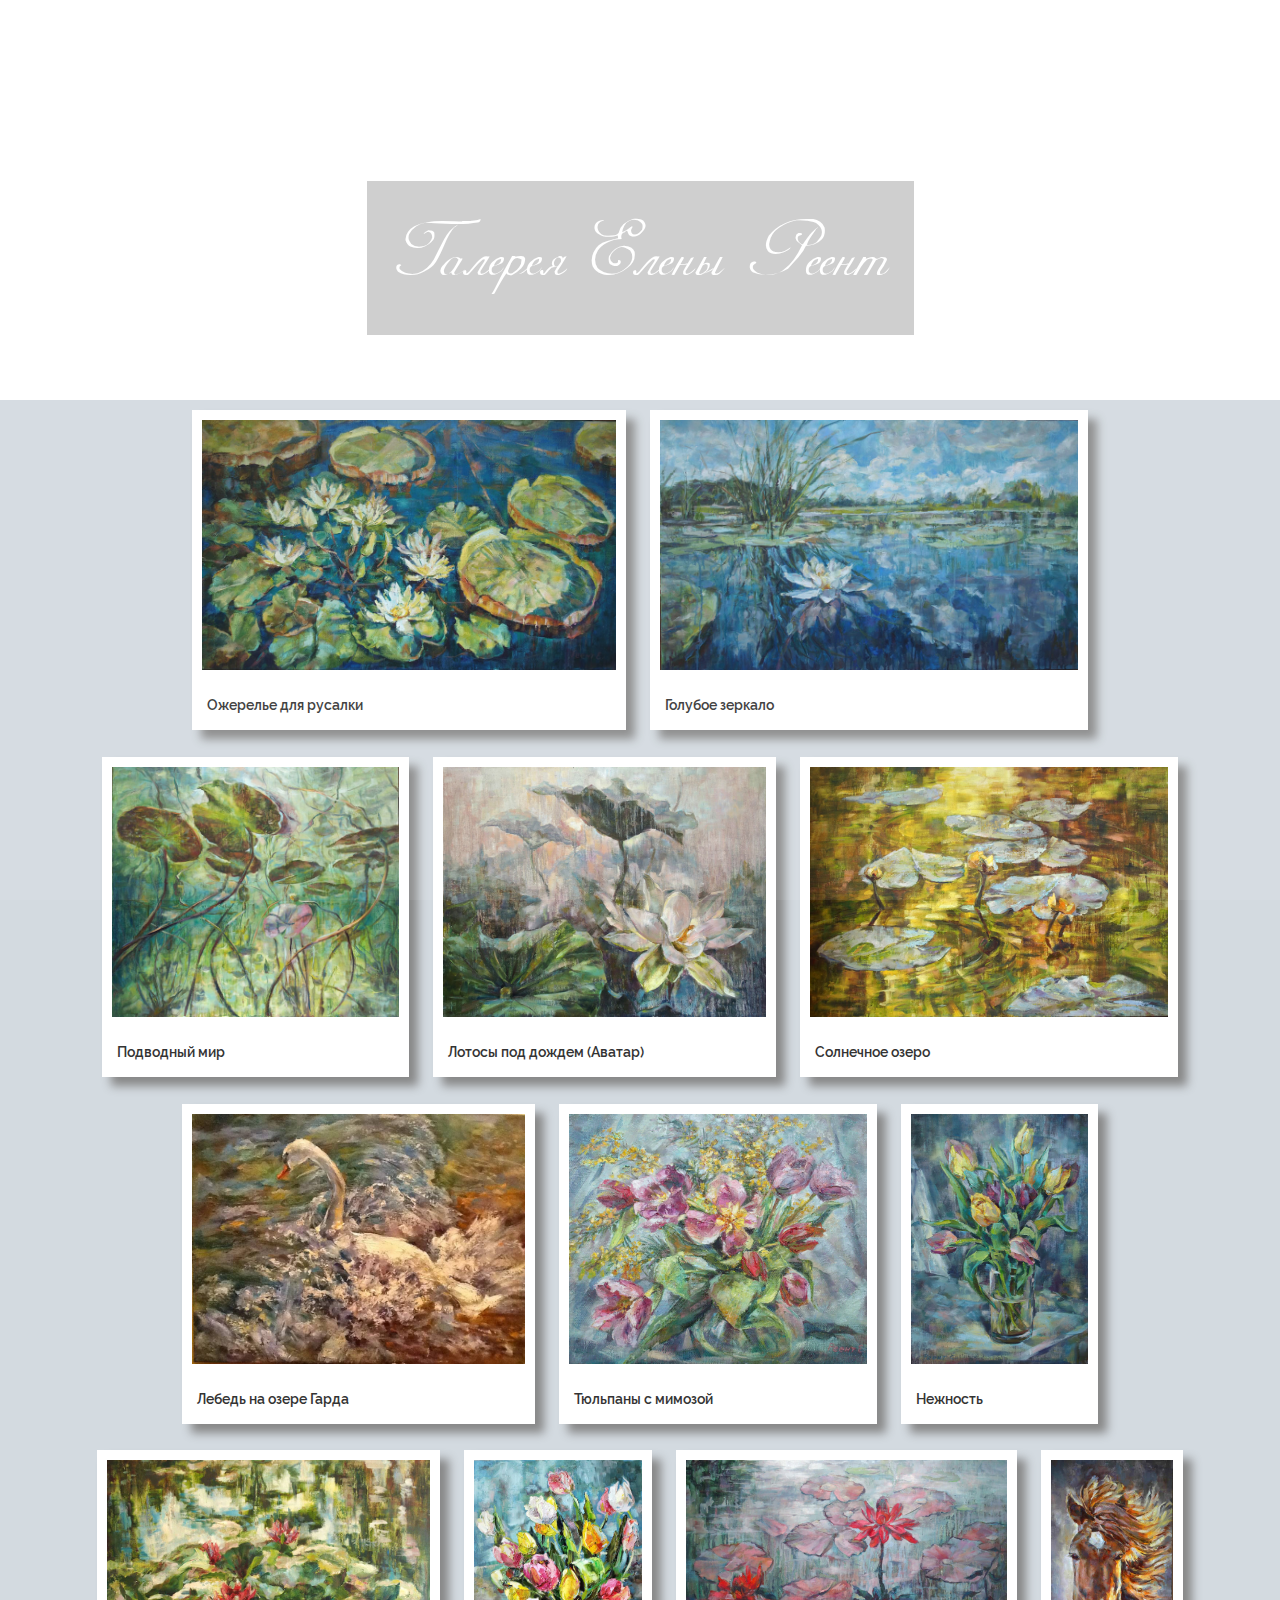
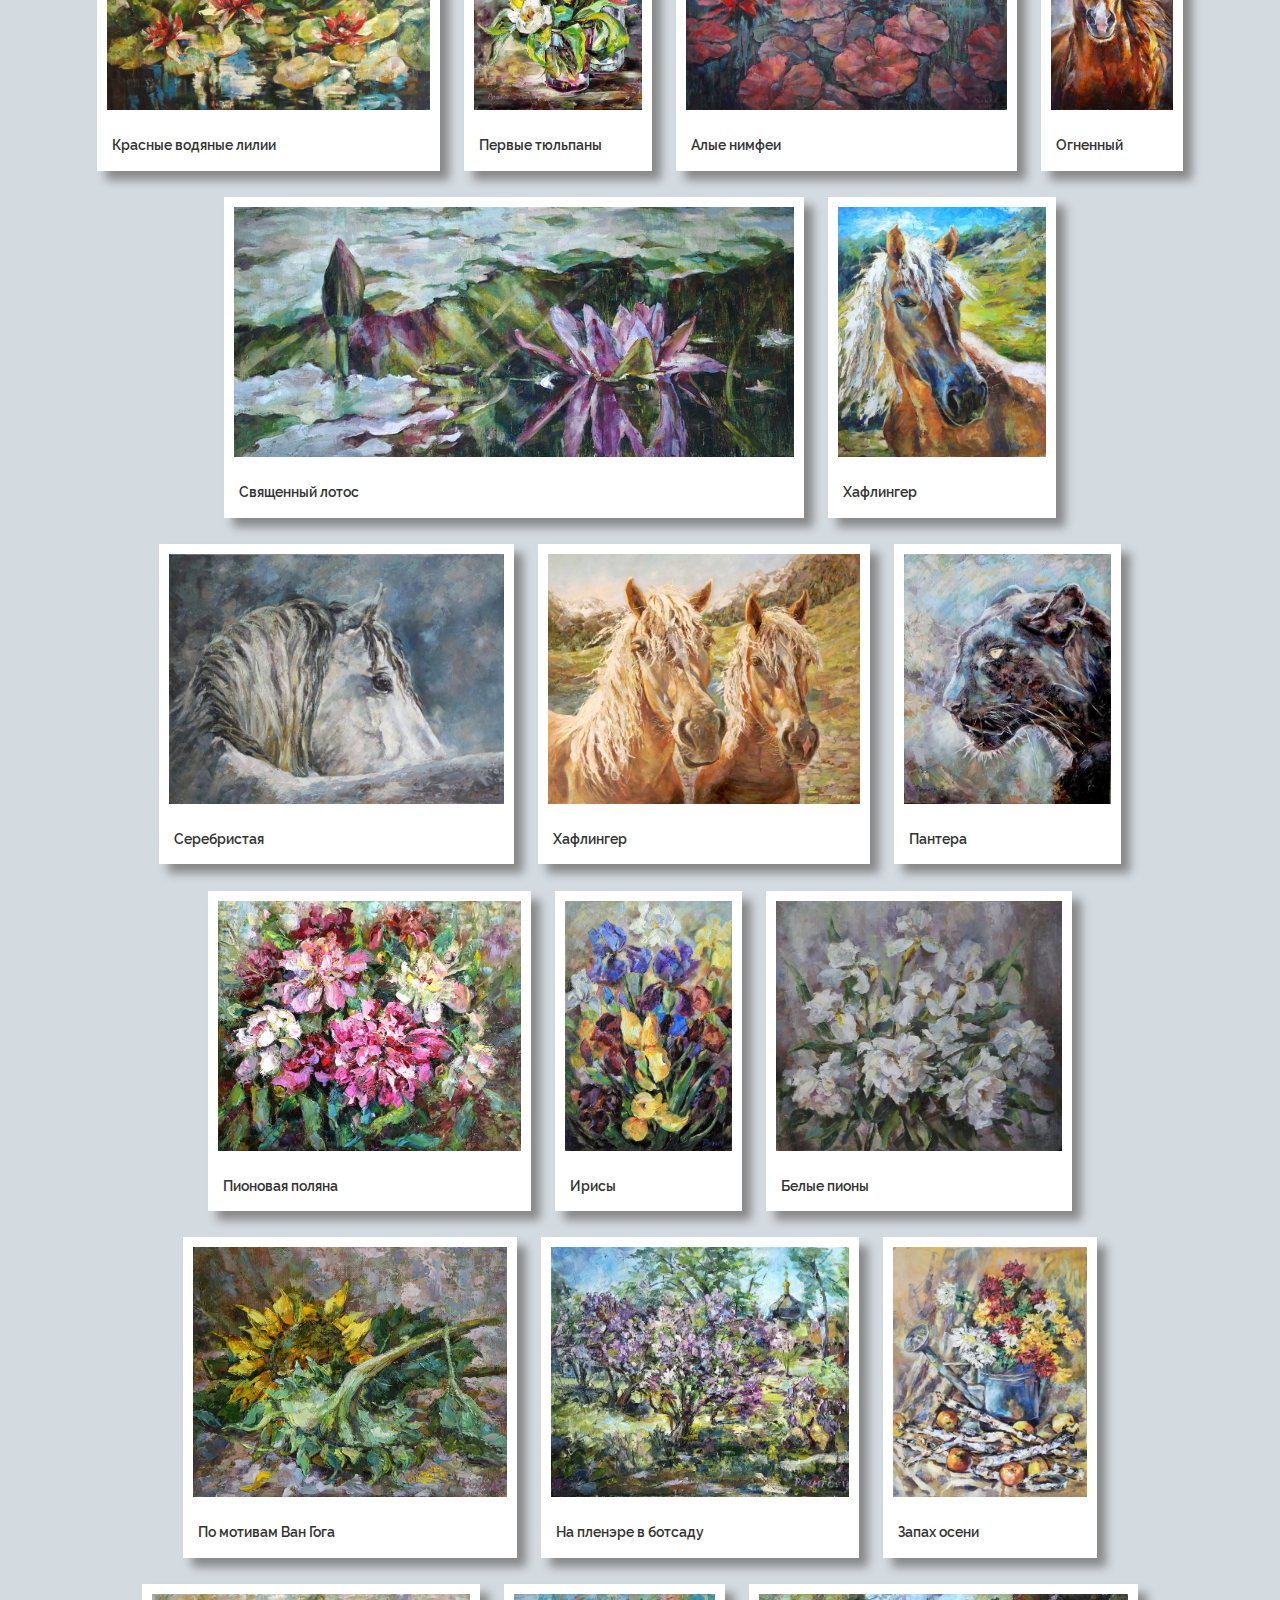
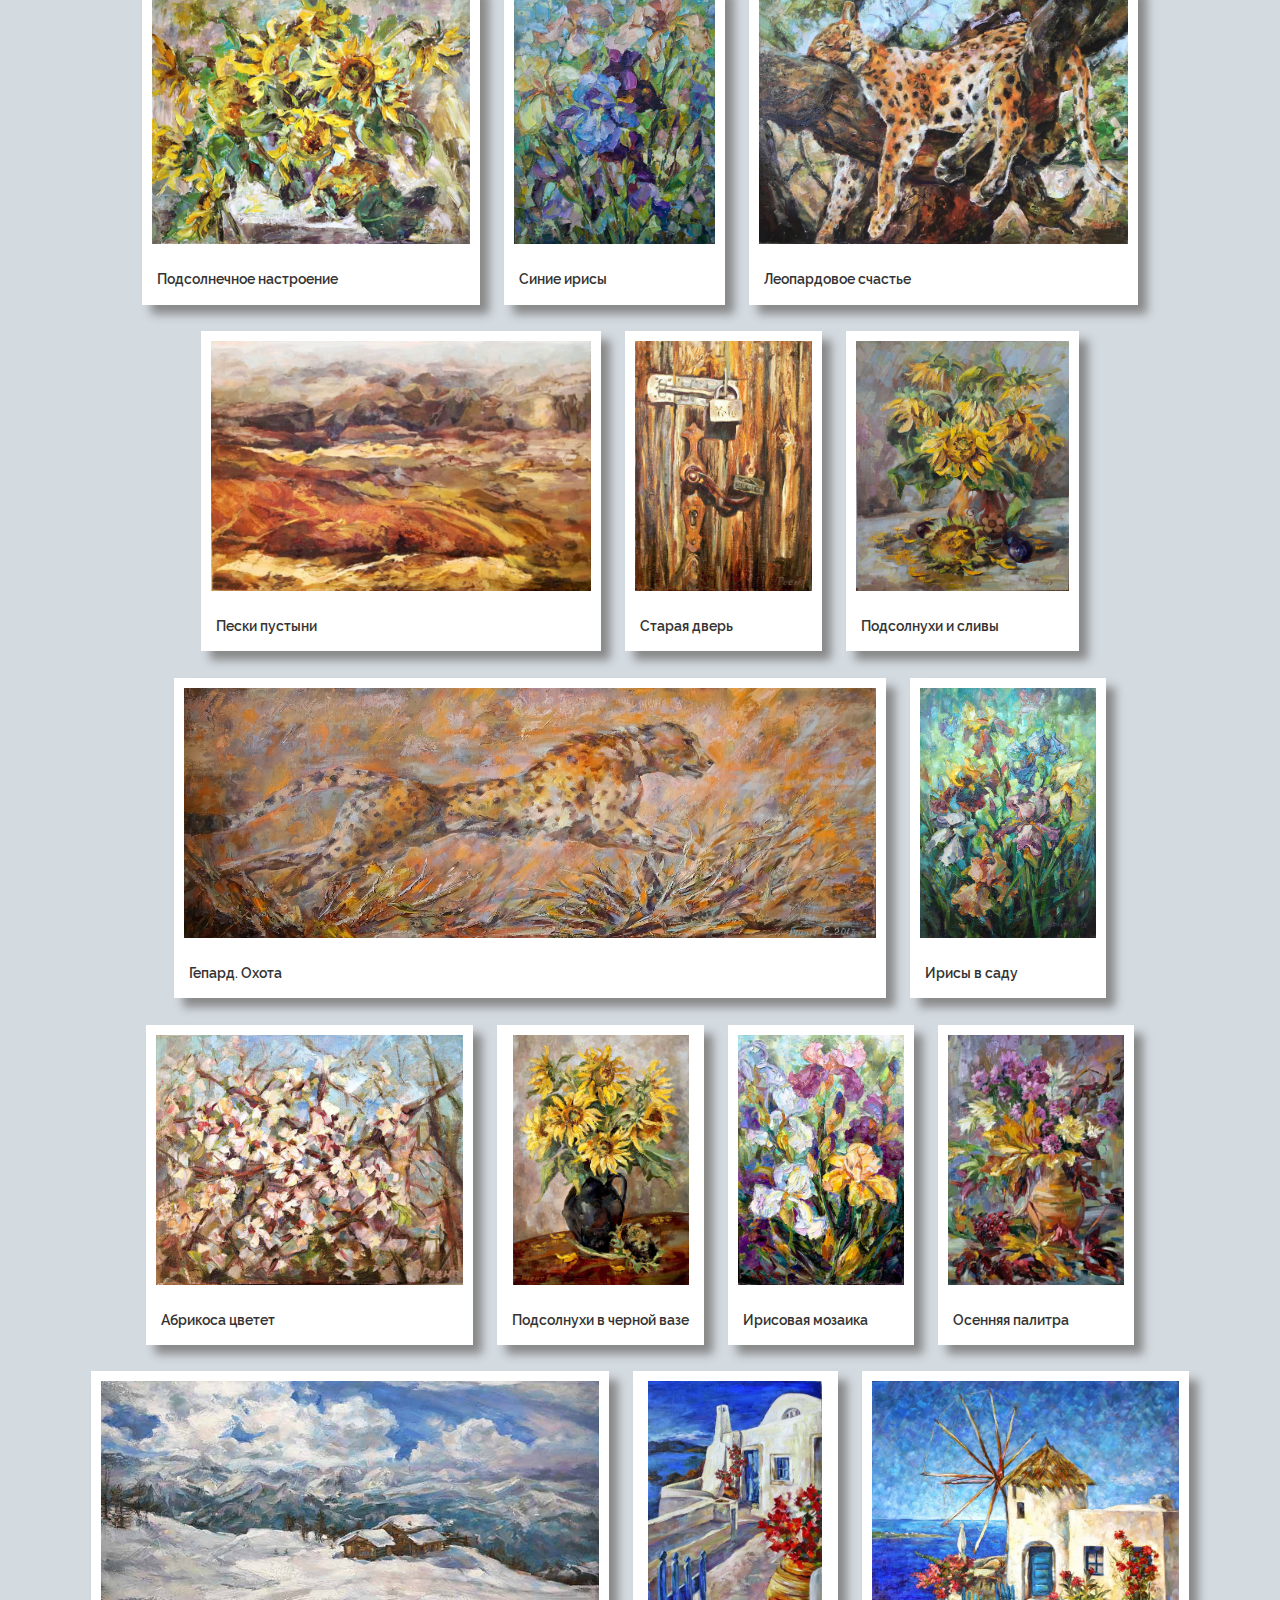
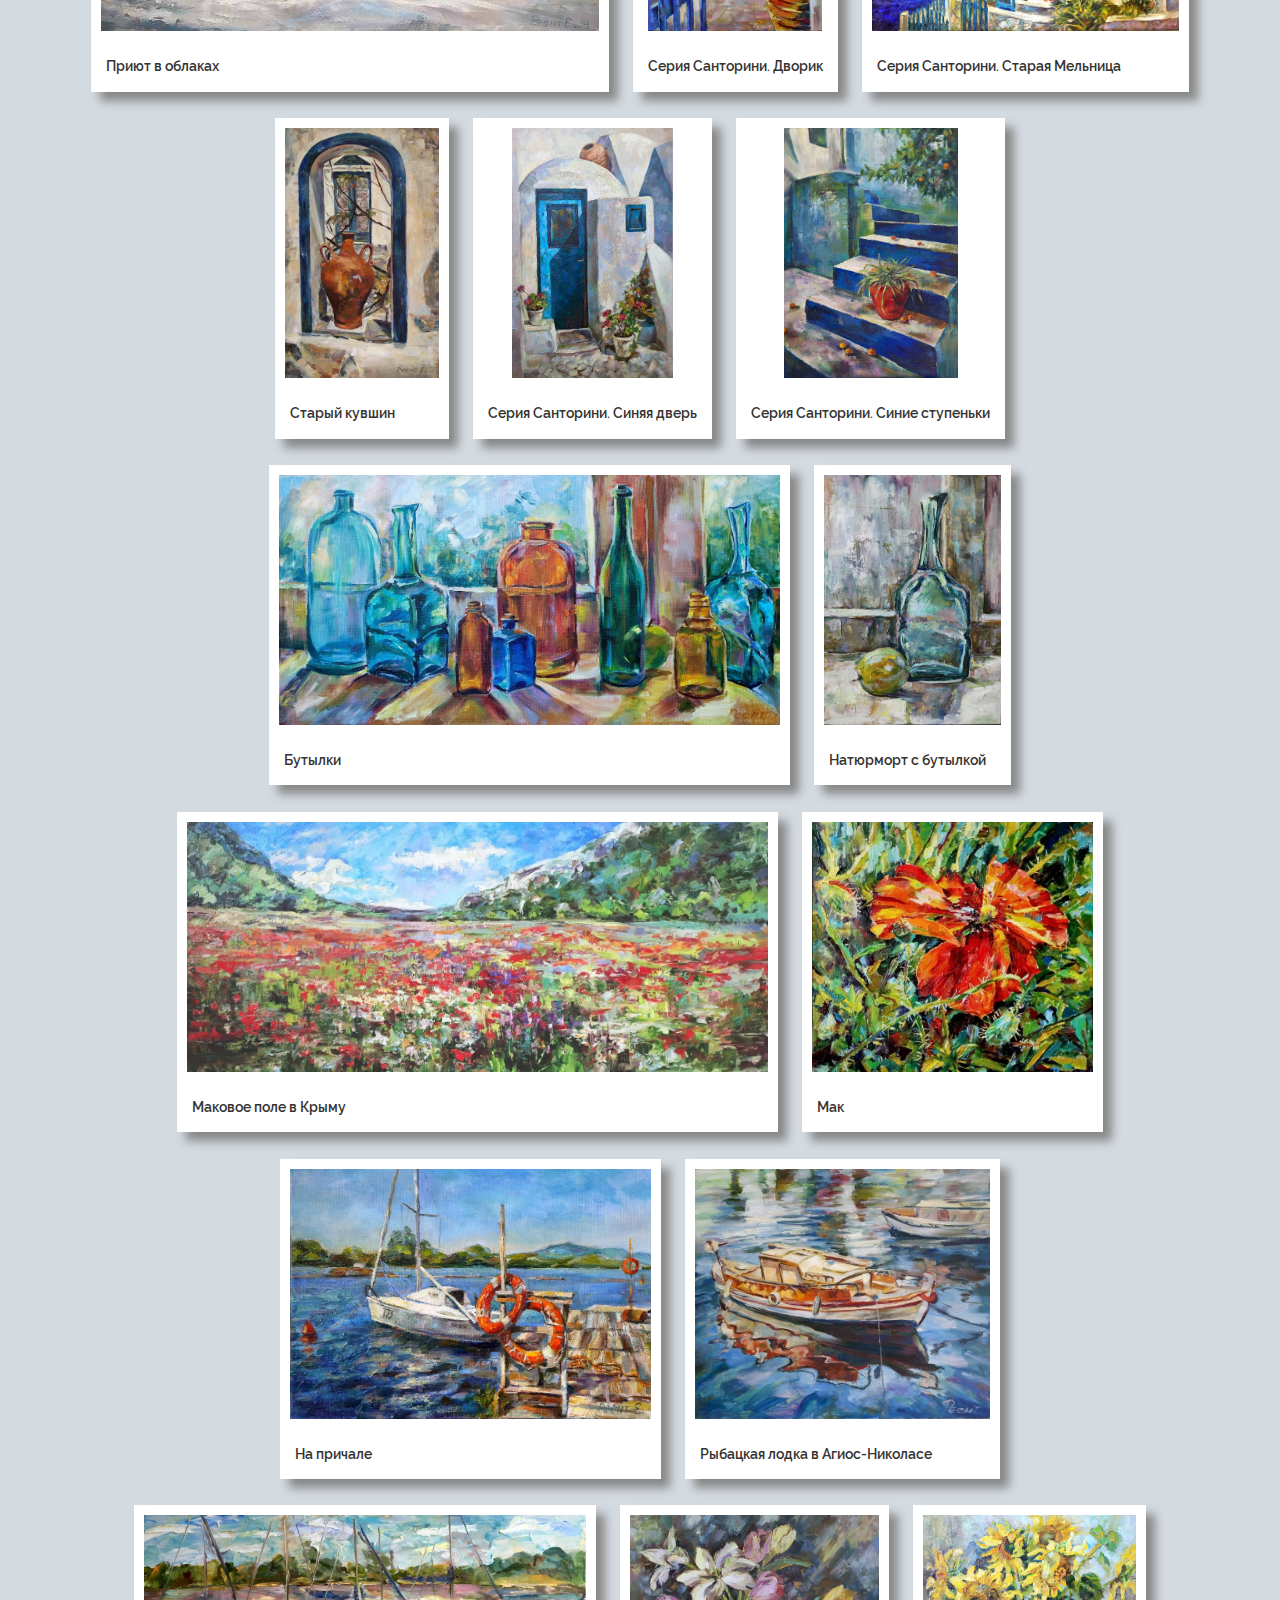
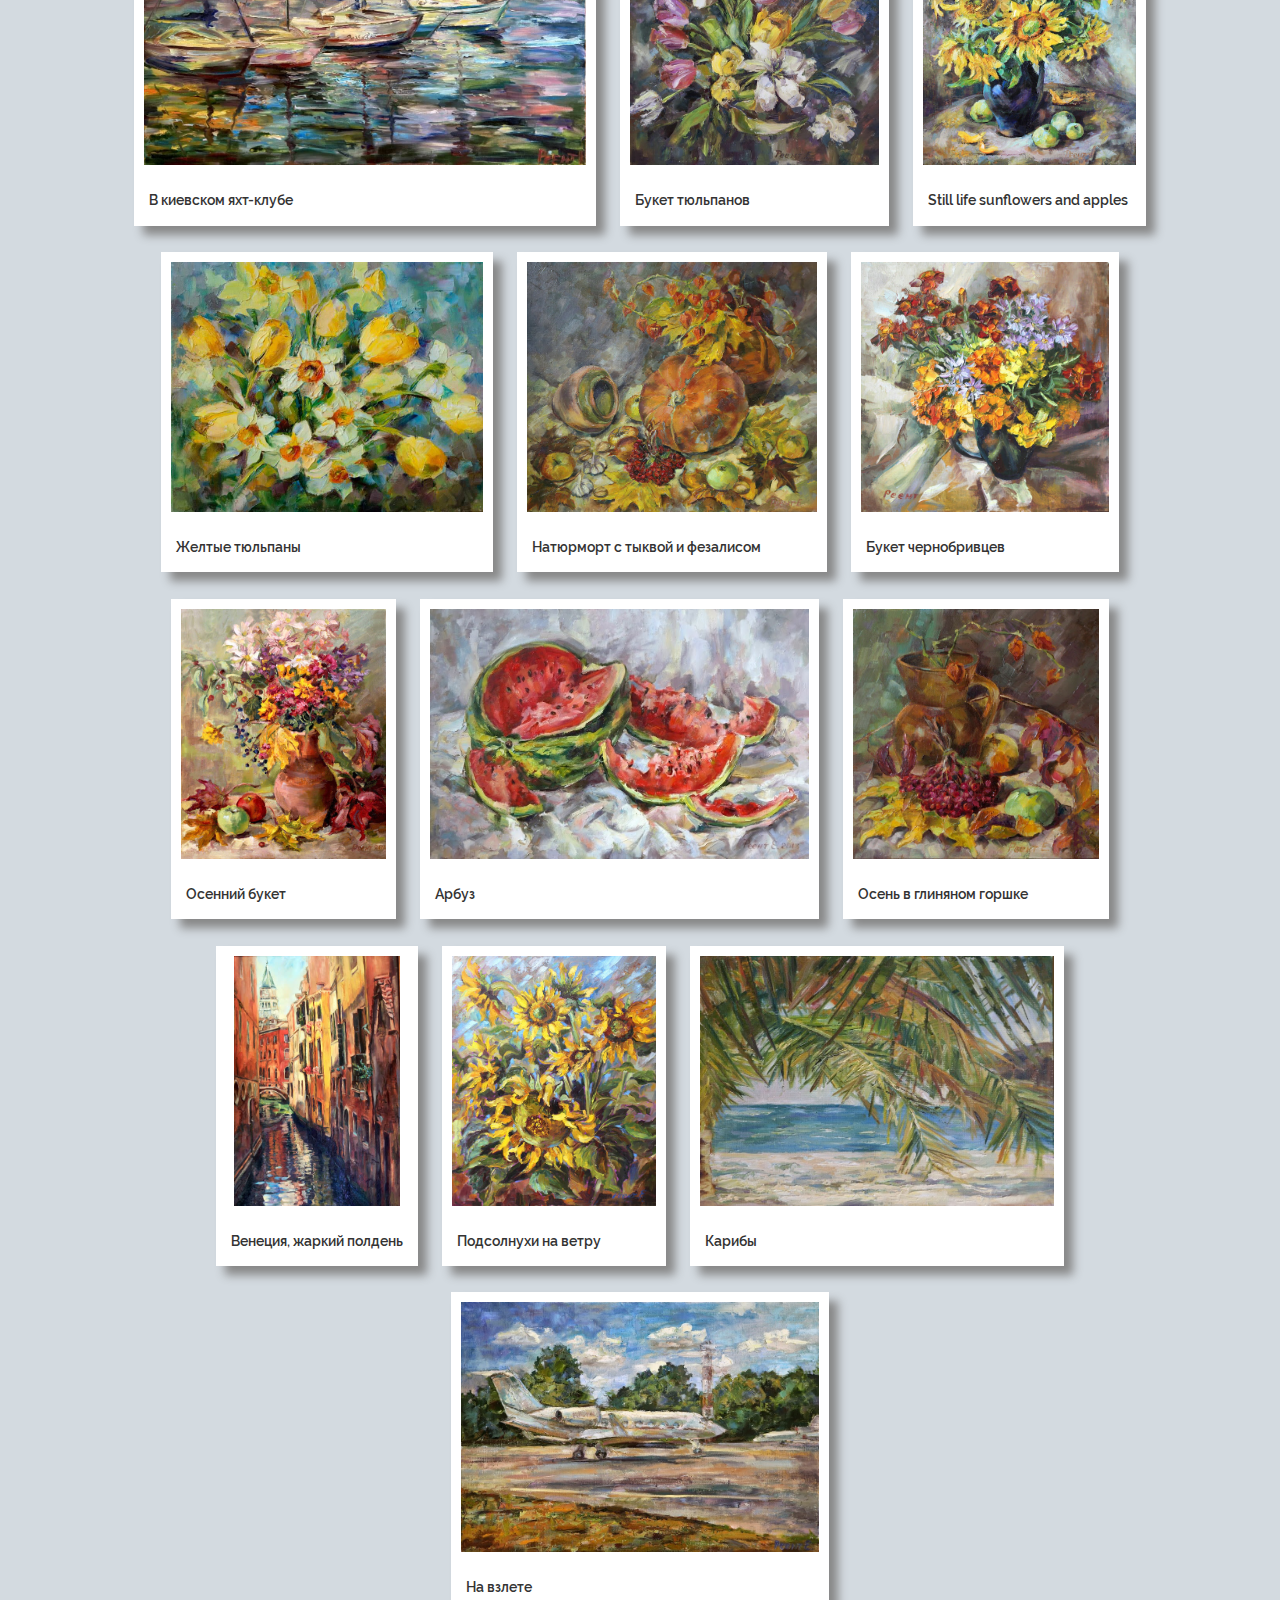
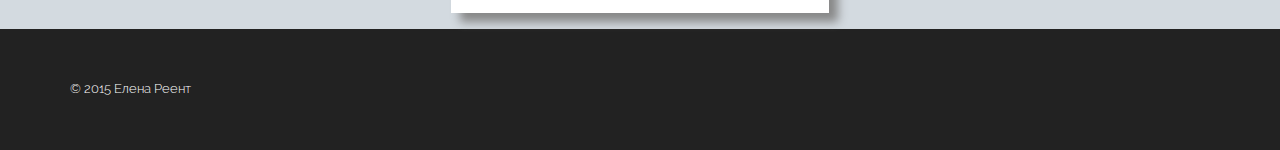
==== commit f7733f4c: "0.11" ====
--- a/paints.html
+++ b/paints.html
@@ -440,13 +440,7 @@
 	
 	<script src="libs/jquery/jquery-2.1.3.min.js"></script>
 	<script src="libs/parallax/parallax.min.js"></script>
-	<script src="libs/magnific-popup/jquery.magnific-popup.min.js"></script>
-	<script src="libs/mixitup/mixitup.min.js"></script>
-	<script src="libs/scroll2id/PageScroll2id.min.js"></script>
-	<script src="libs/waypoints/waypoints.min.js"></script>
-	<script src="libs/animate/animate-css.js"></script>
 	<script src="libs/lightbox/lightbox.min.js"></script>
-	<script src="libs/jqBootstrapValidation/jqBootstrapValidation.js"></script>
 	<script src="js/common.js"></script>
 	<!-- Yandex.Metrika counter --><!-- /Yandex.Metrika counter -->
 	<!-- Google Analytics counter --><!-- /Google Analytics counter -->
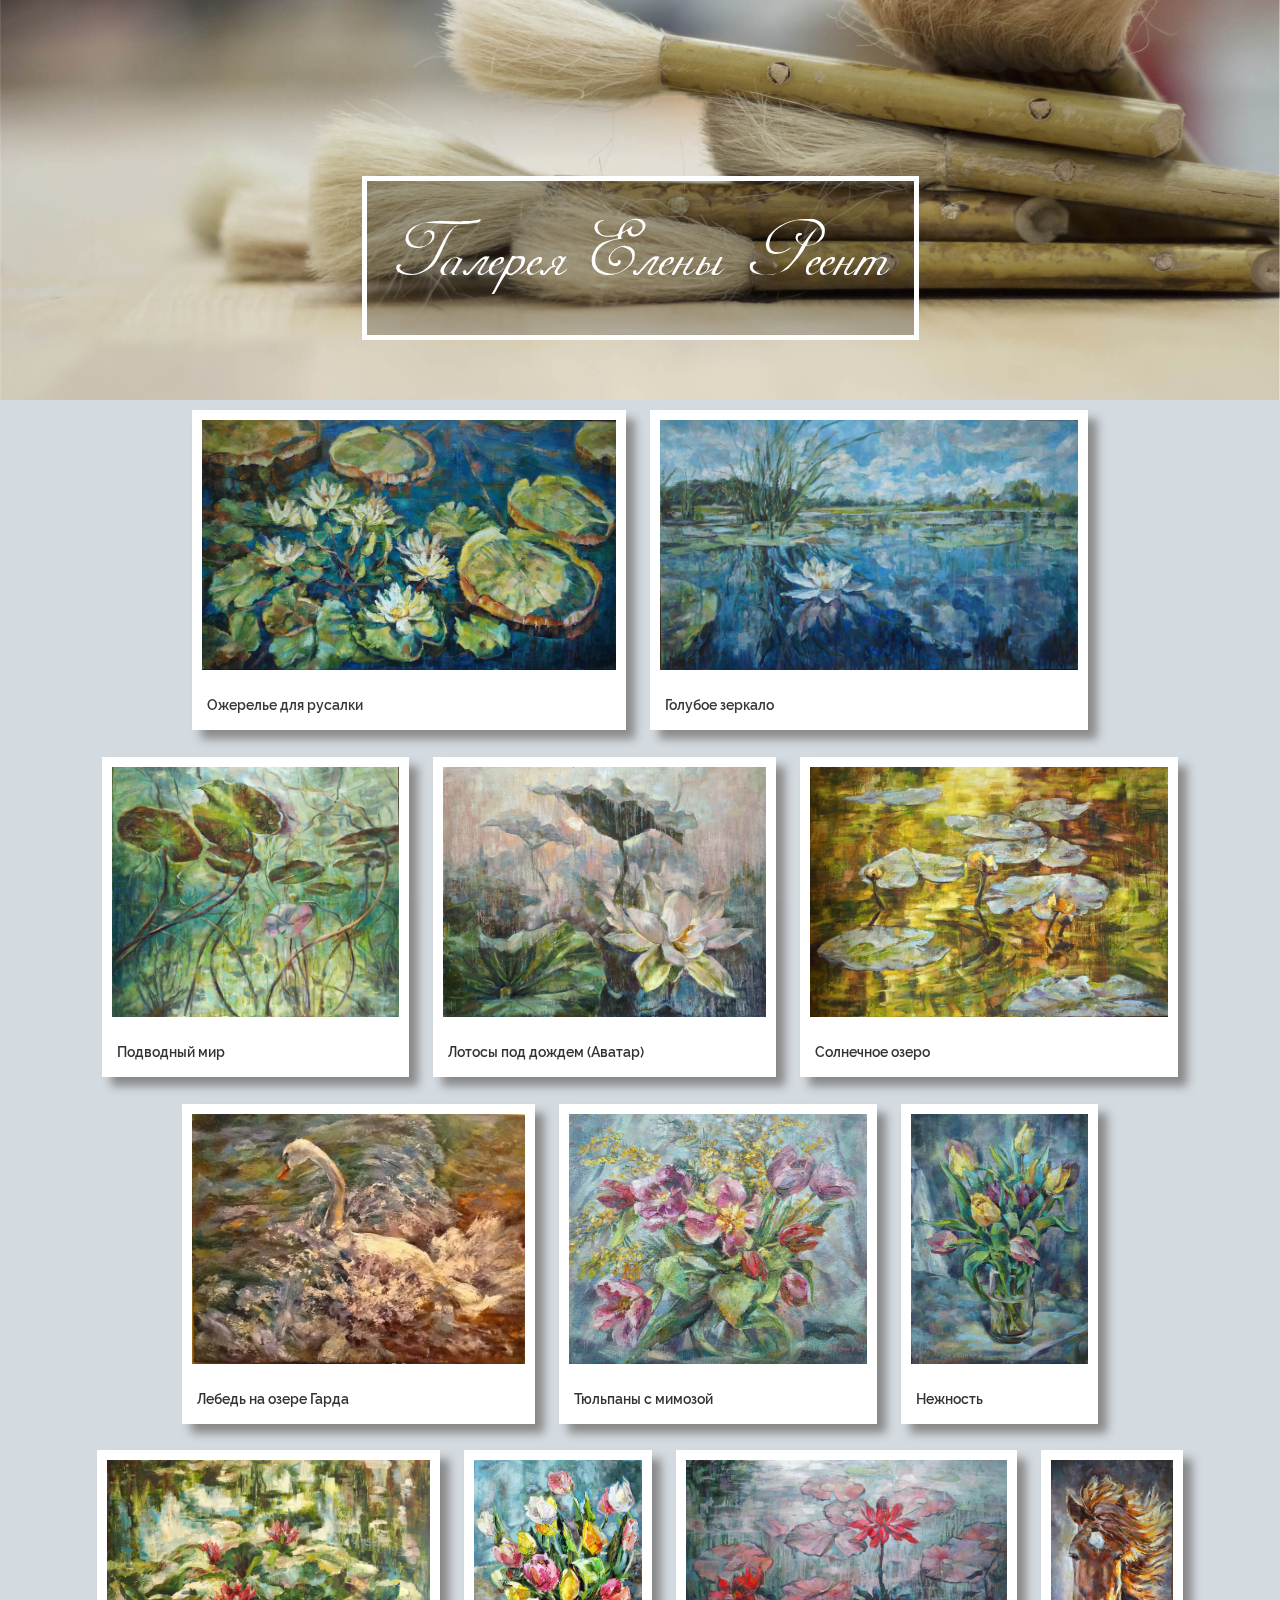
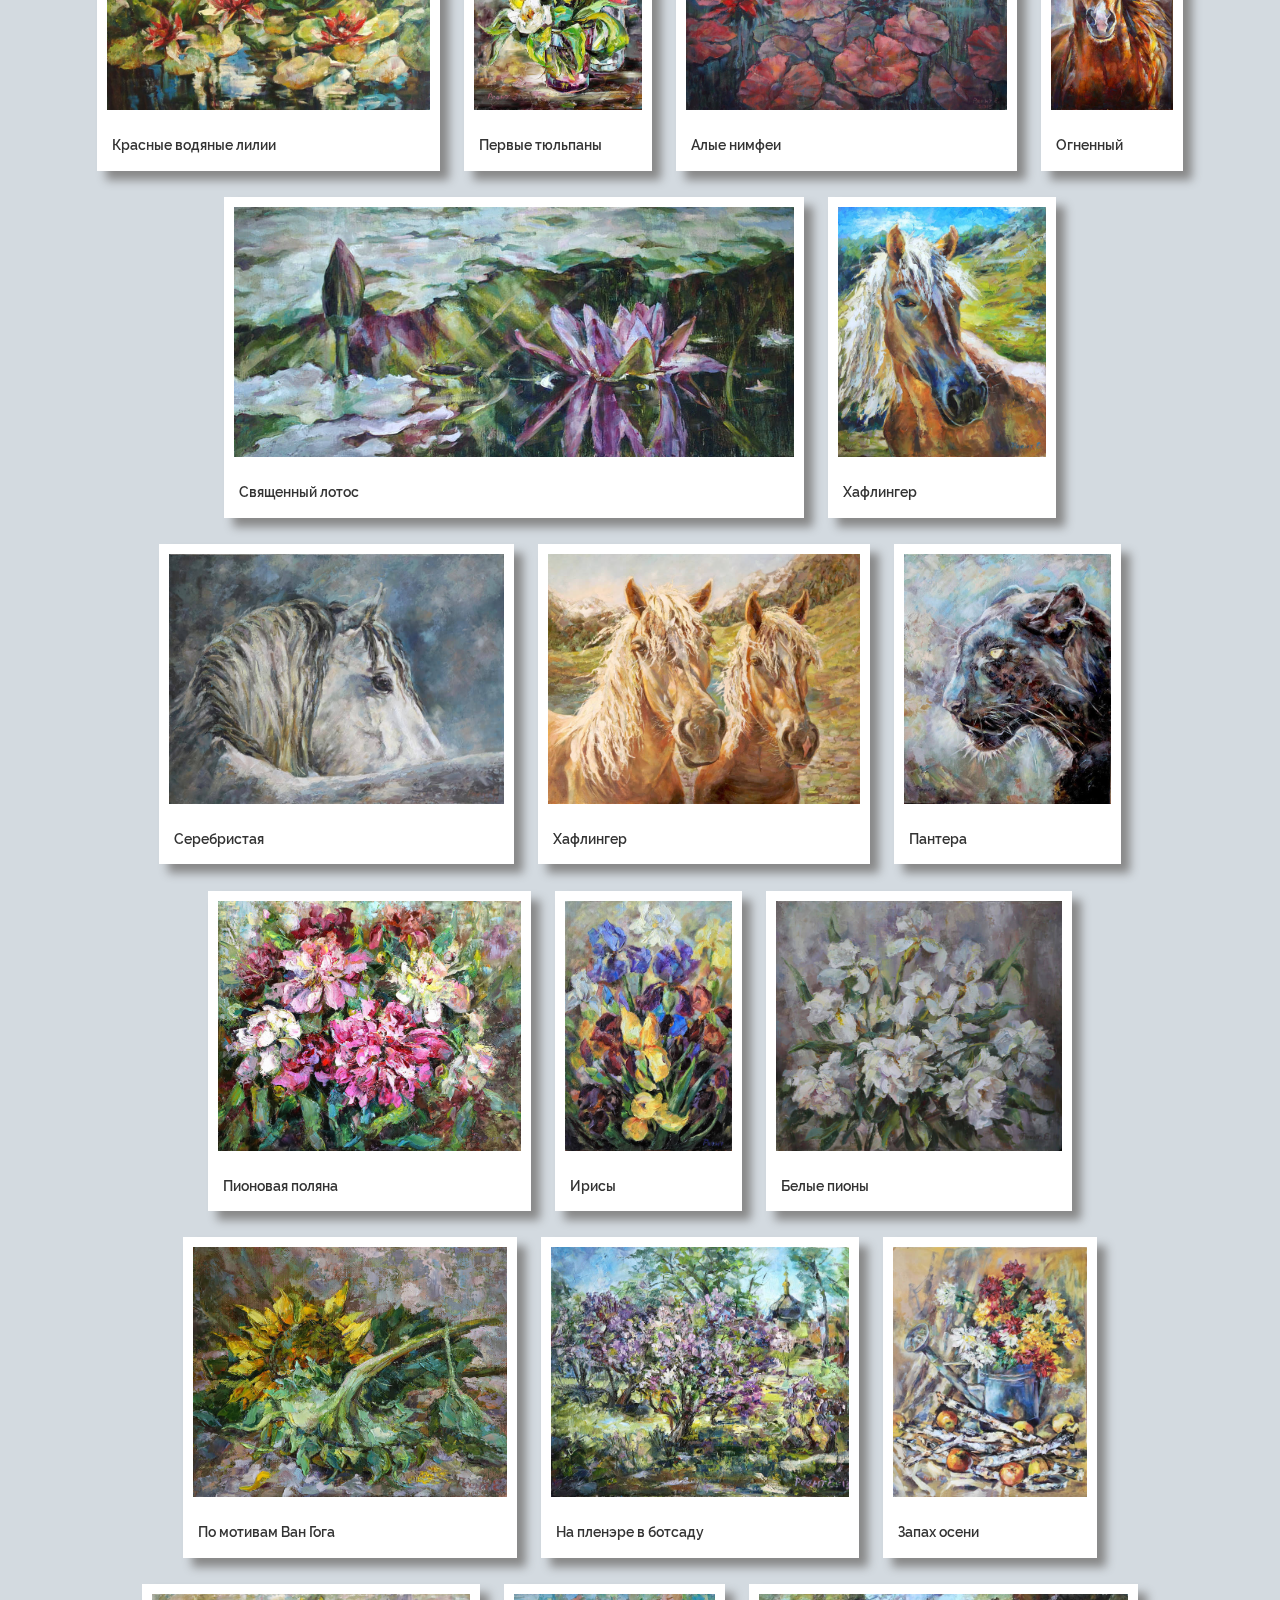
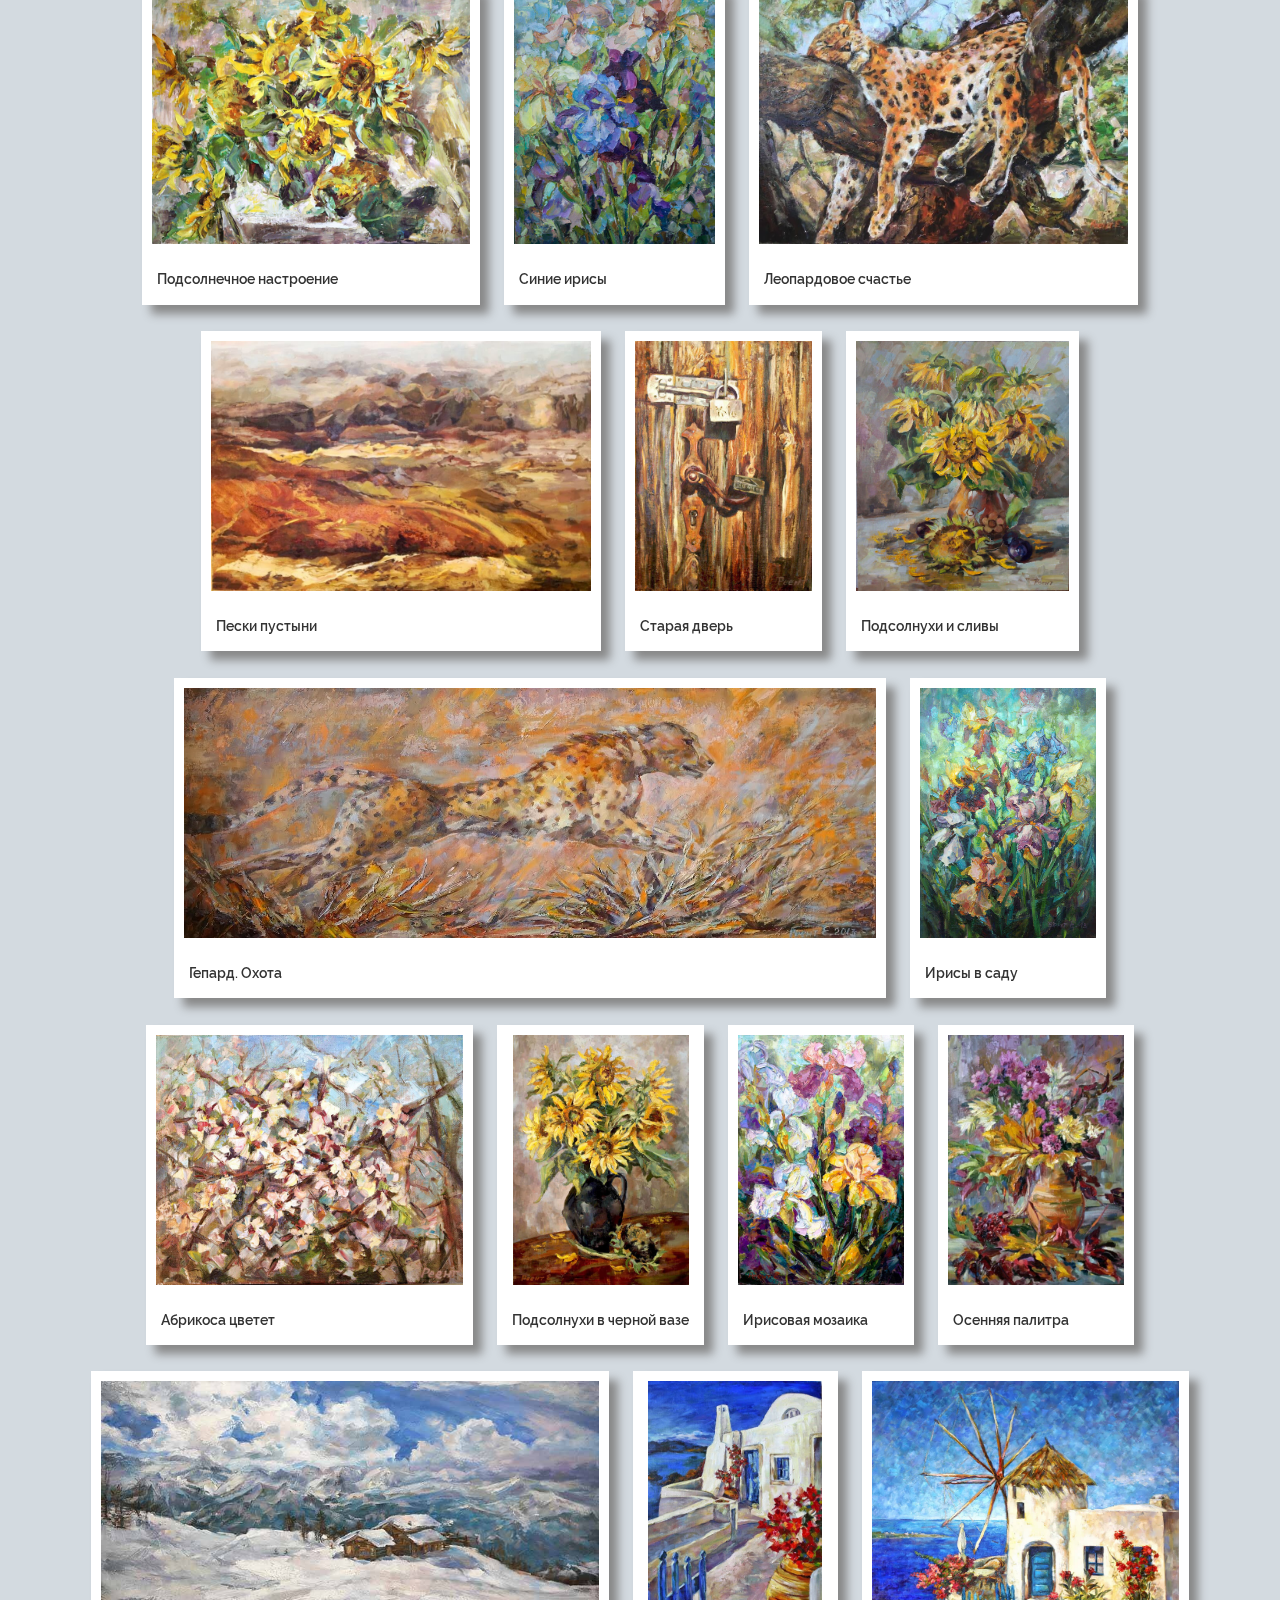
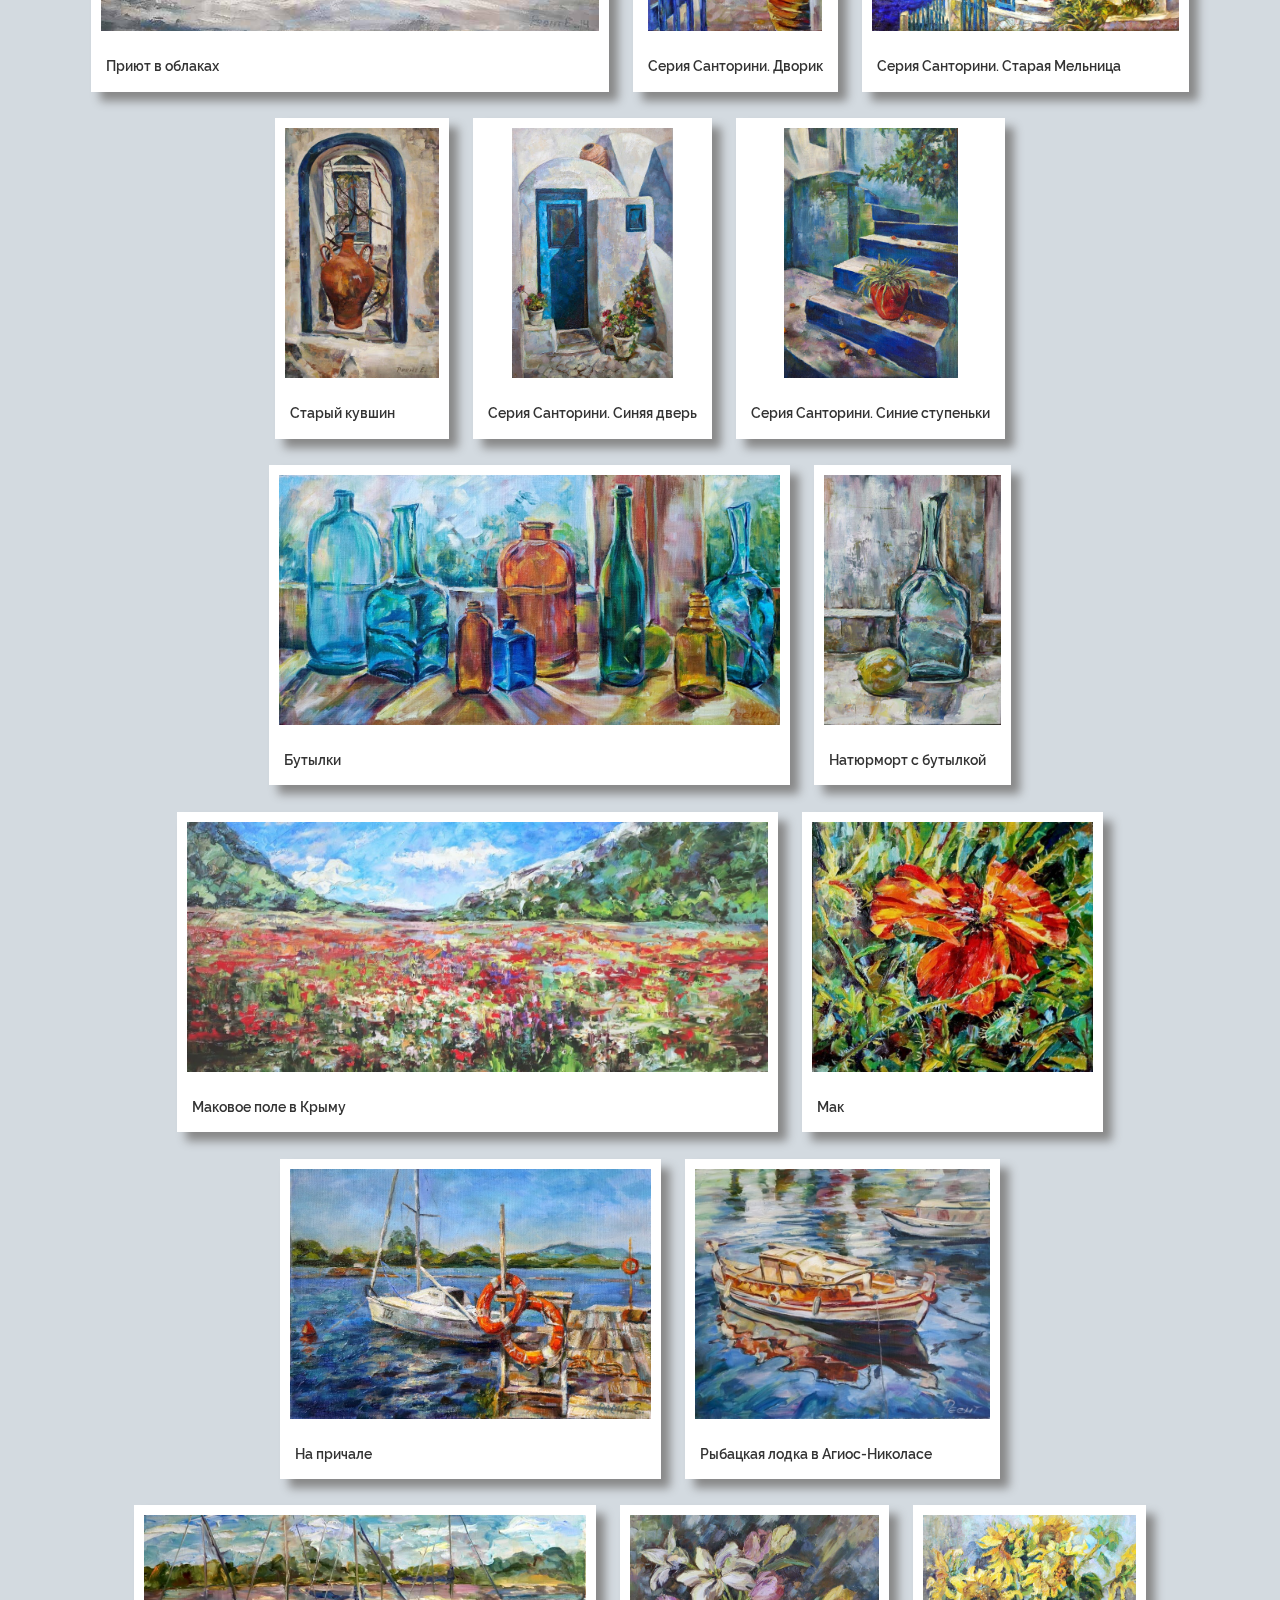
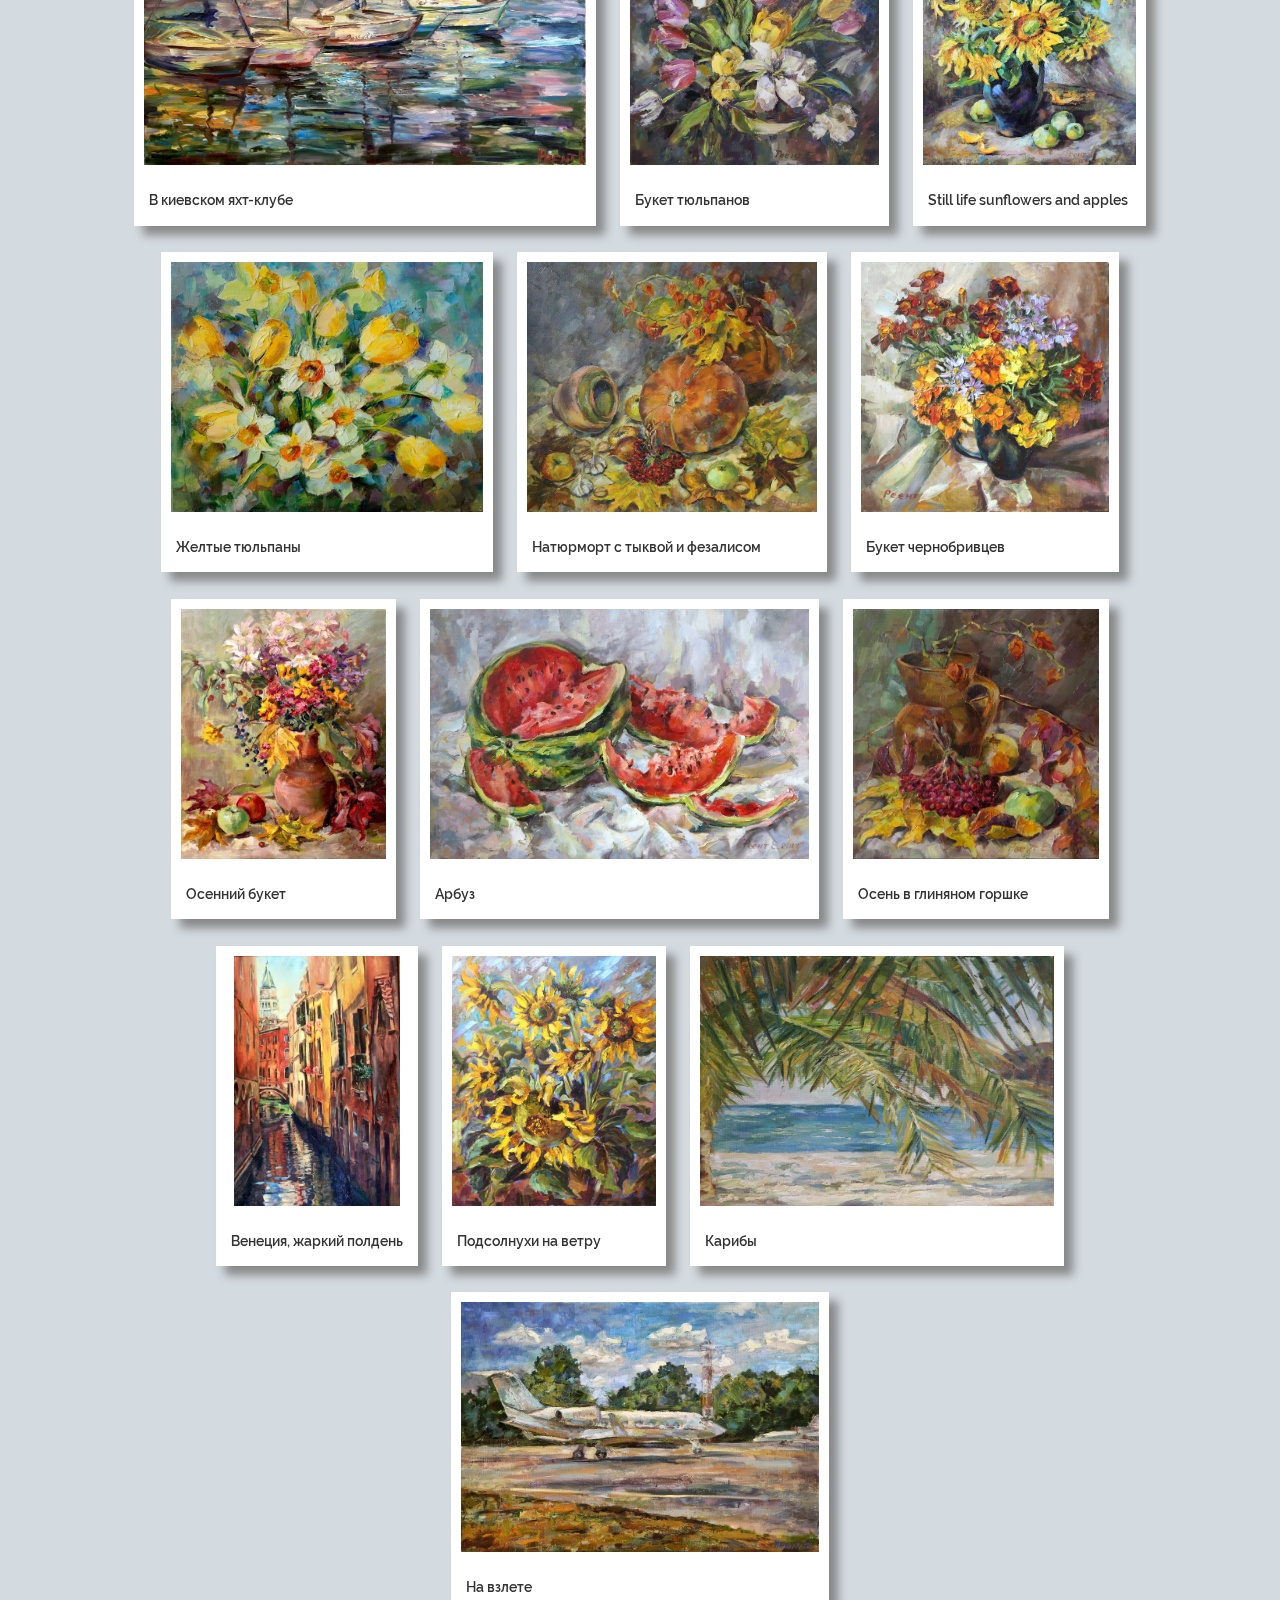
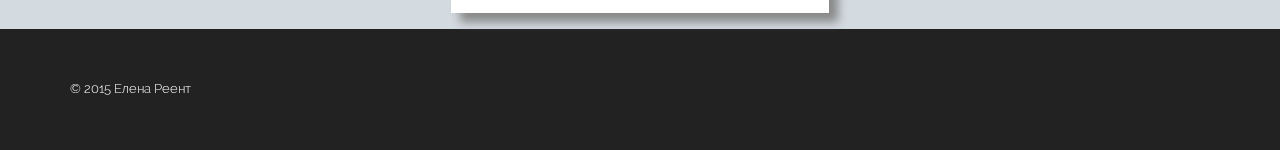
==== commit 9bdd9de3: "0.11" ====
--- a/paints.html
+++ b/paints.html
@@ -440,6 +440,11 @@
 	
 	<script src="libs/jquery/jquery-2.1.3.min.js"></script>
 	<script src="libs/parallax/parallax.min.js"></script>
+	<script src="libs/magnific-popup/jquery.magnific-popup.min.js"></script>
+	<script src="libs/mixitup/mixitup.min.js"></script>
+	<script src="libs/scroll2id/PageScroll2id.min.js"></script>
+	<script src="libs/waypoints/waypoints.min.js"></script>
+	<script src="libs/animate/animate-css.js"></script>
 	<script src="libs/lightbox/lightbox.min.js"></script>
 	<script src="js/common.js"></script>
 	<!-- Yandex.Metrika counter --><!-- /Yandex.Metrika counter -->
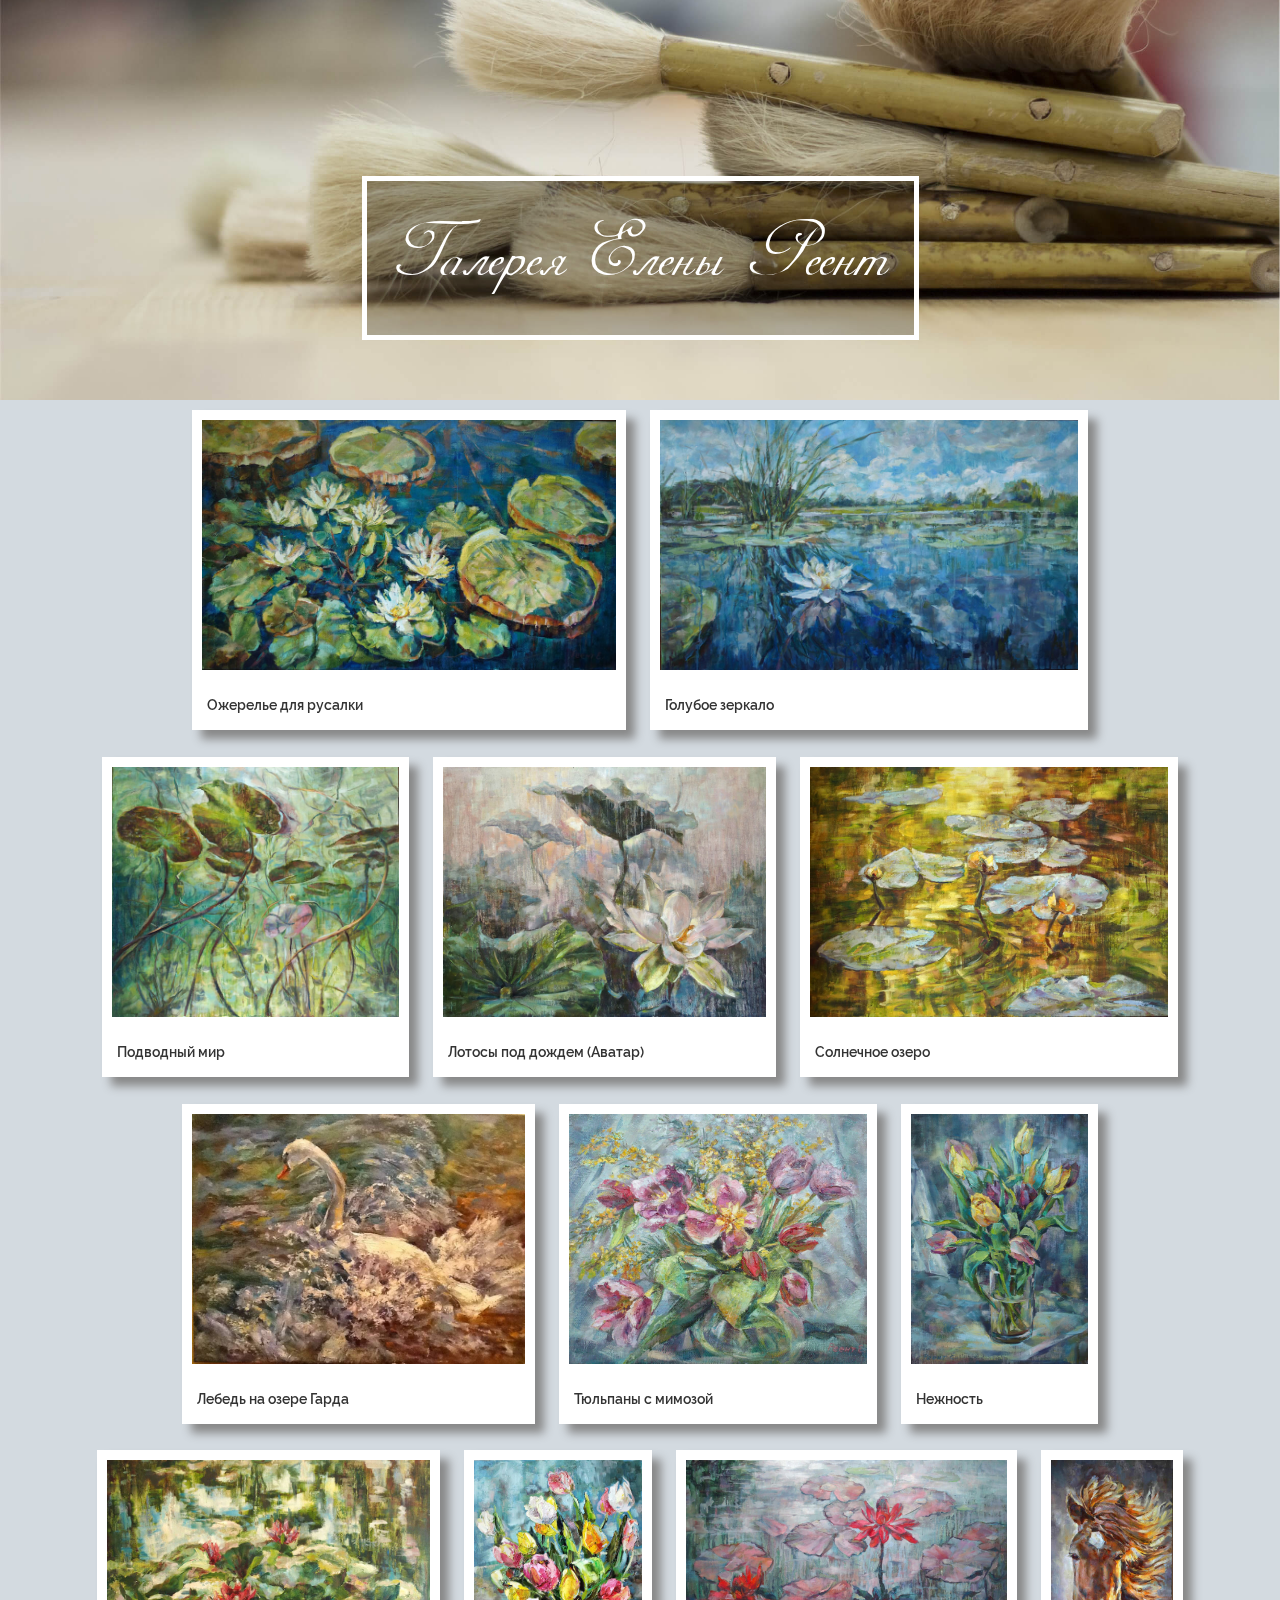
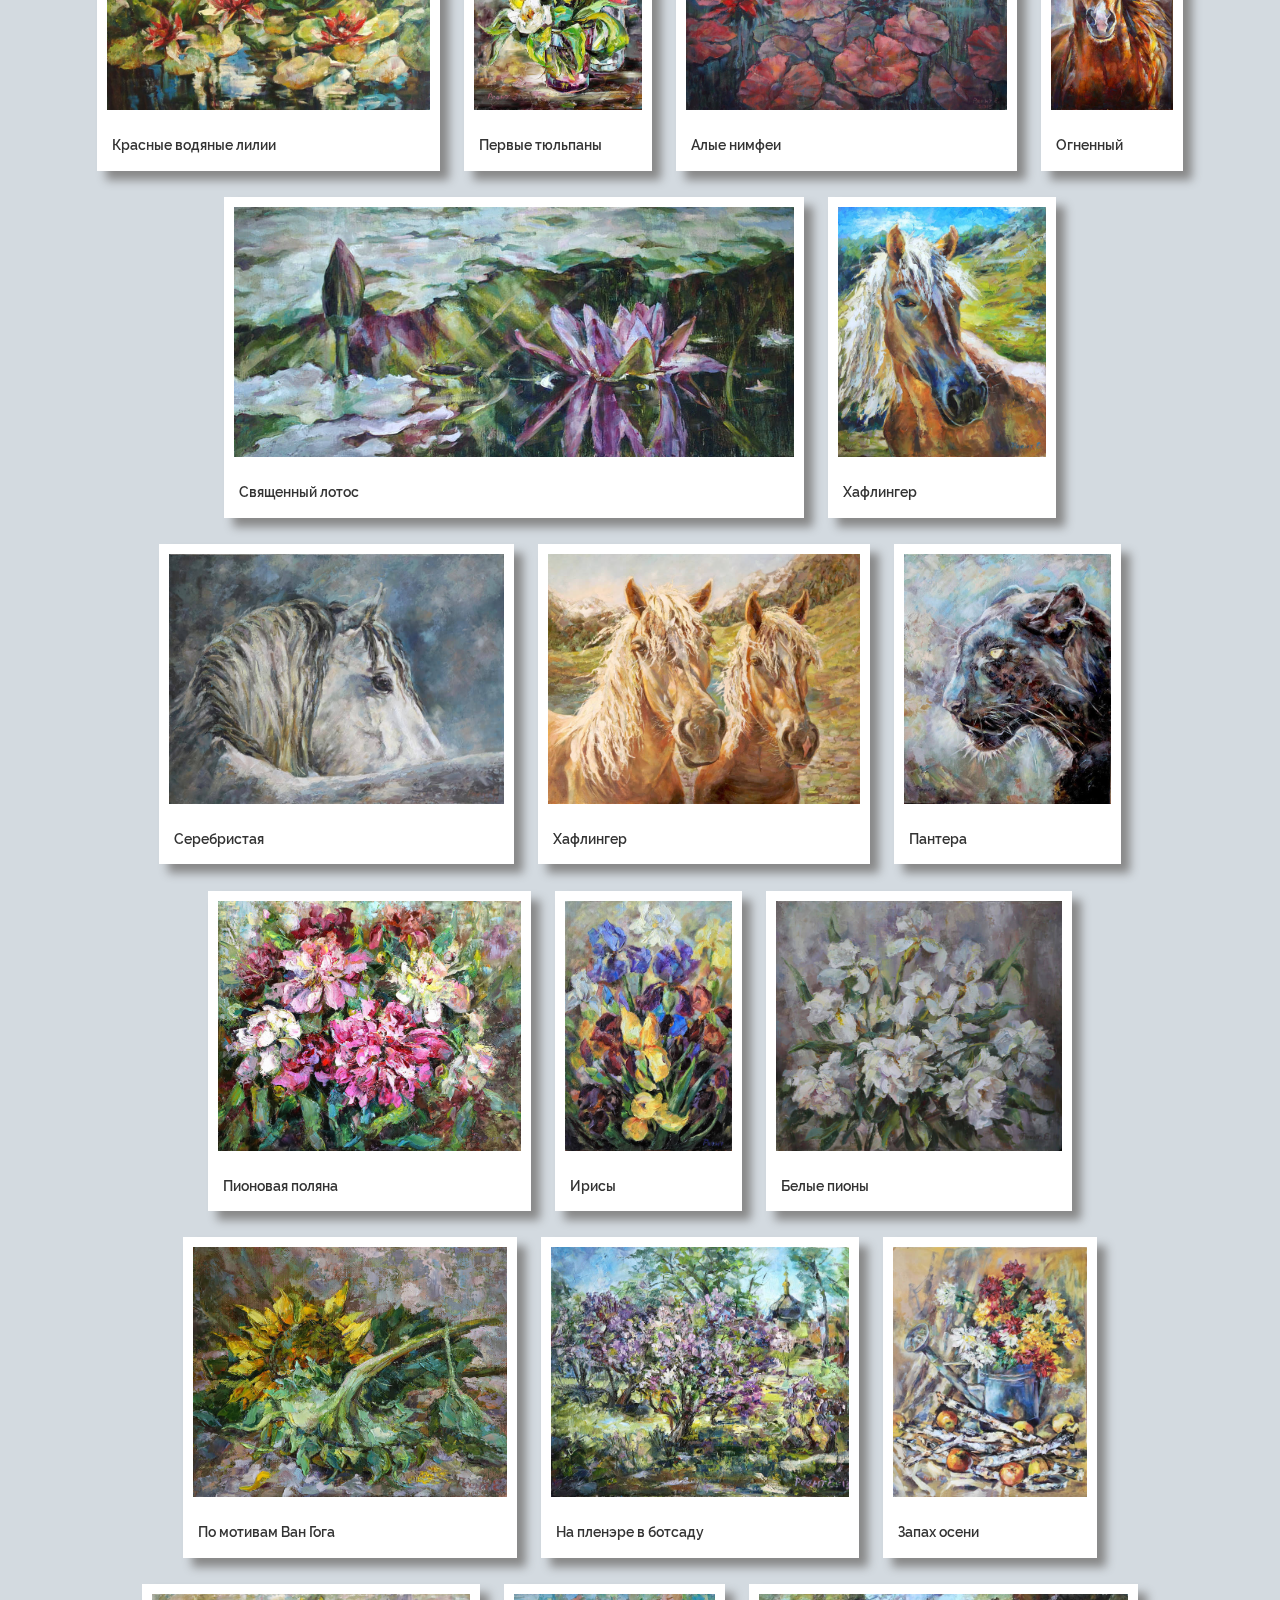
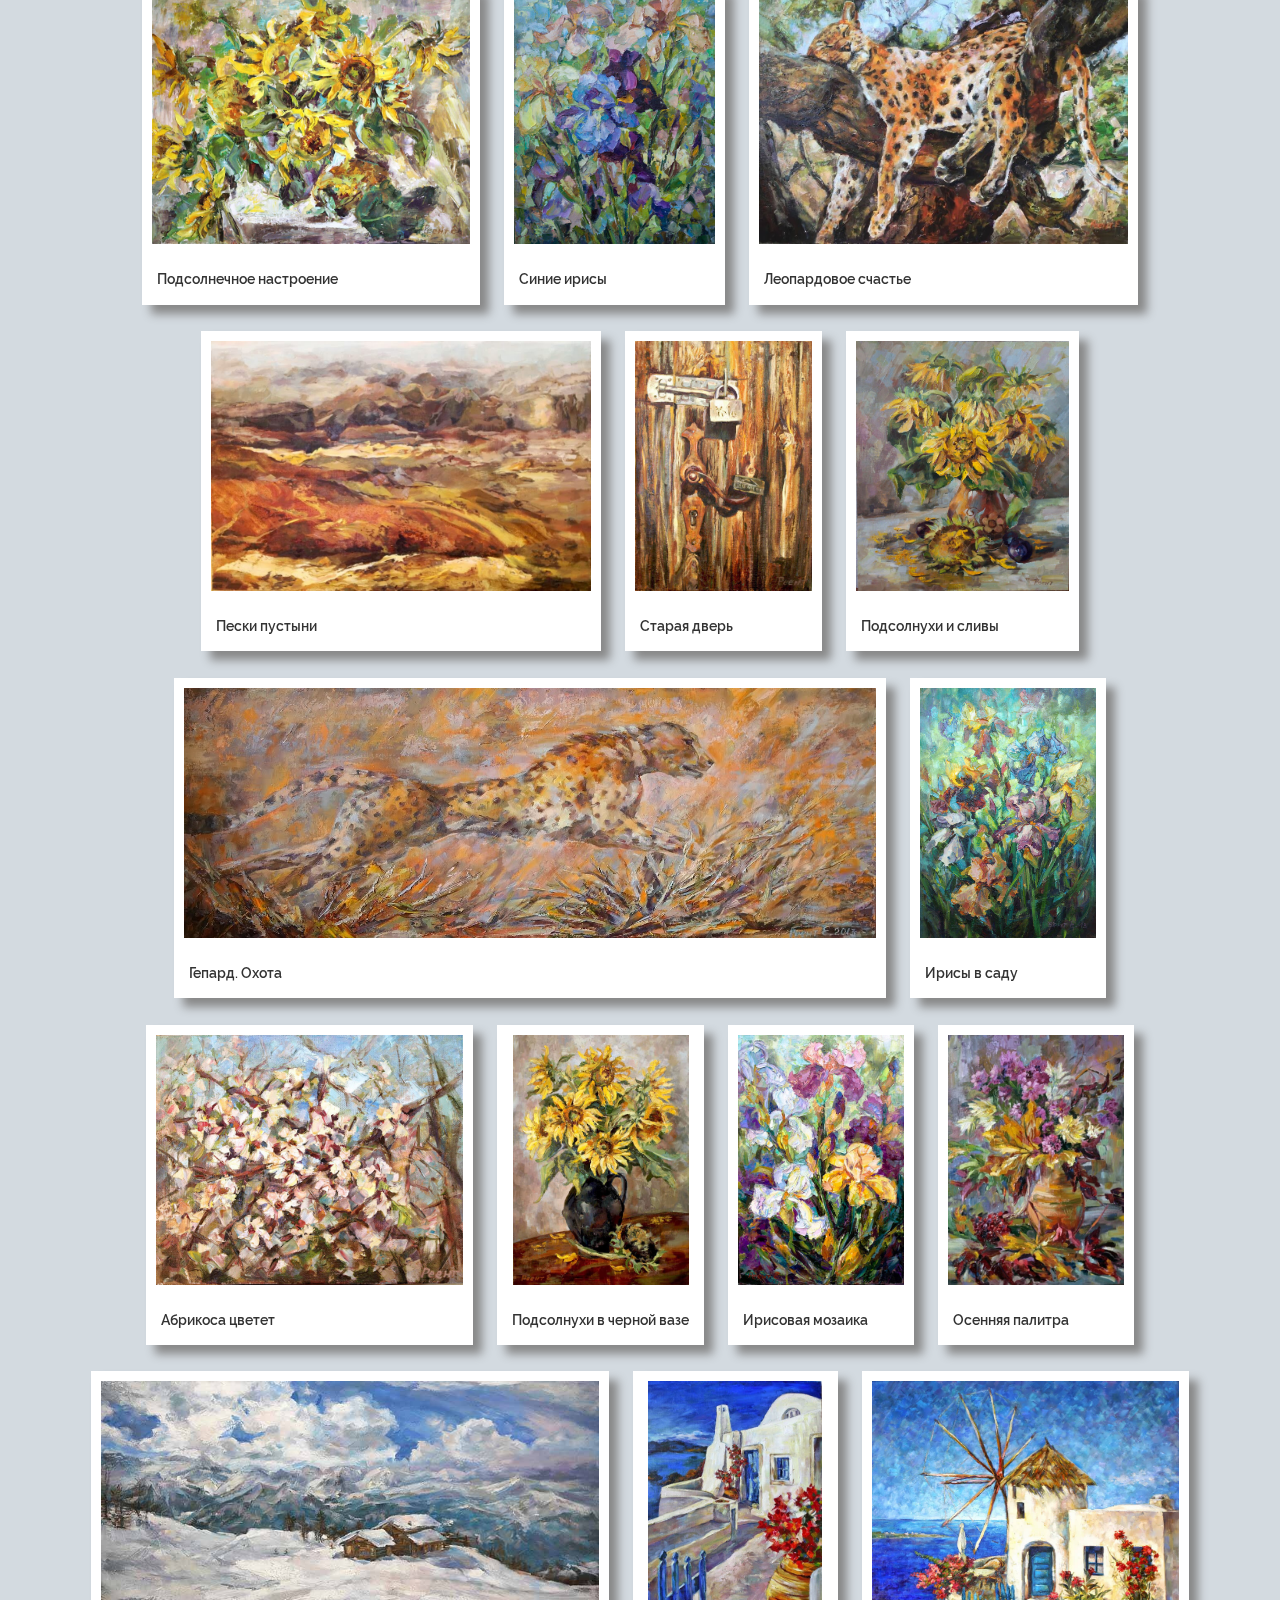
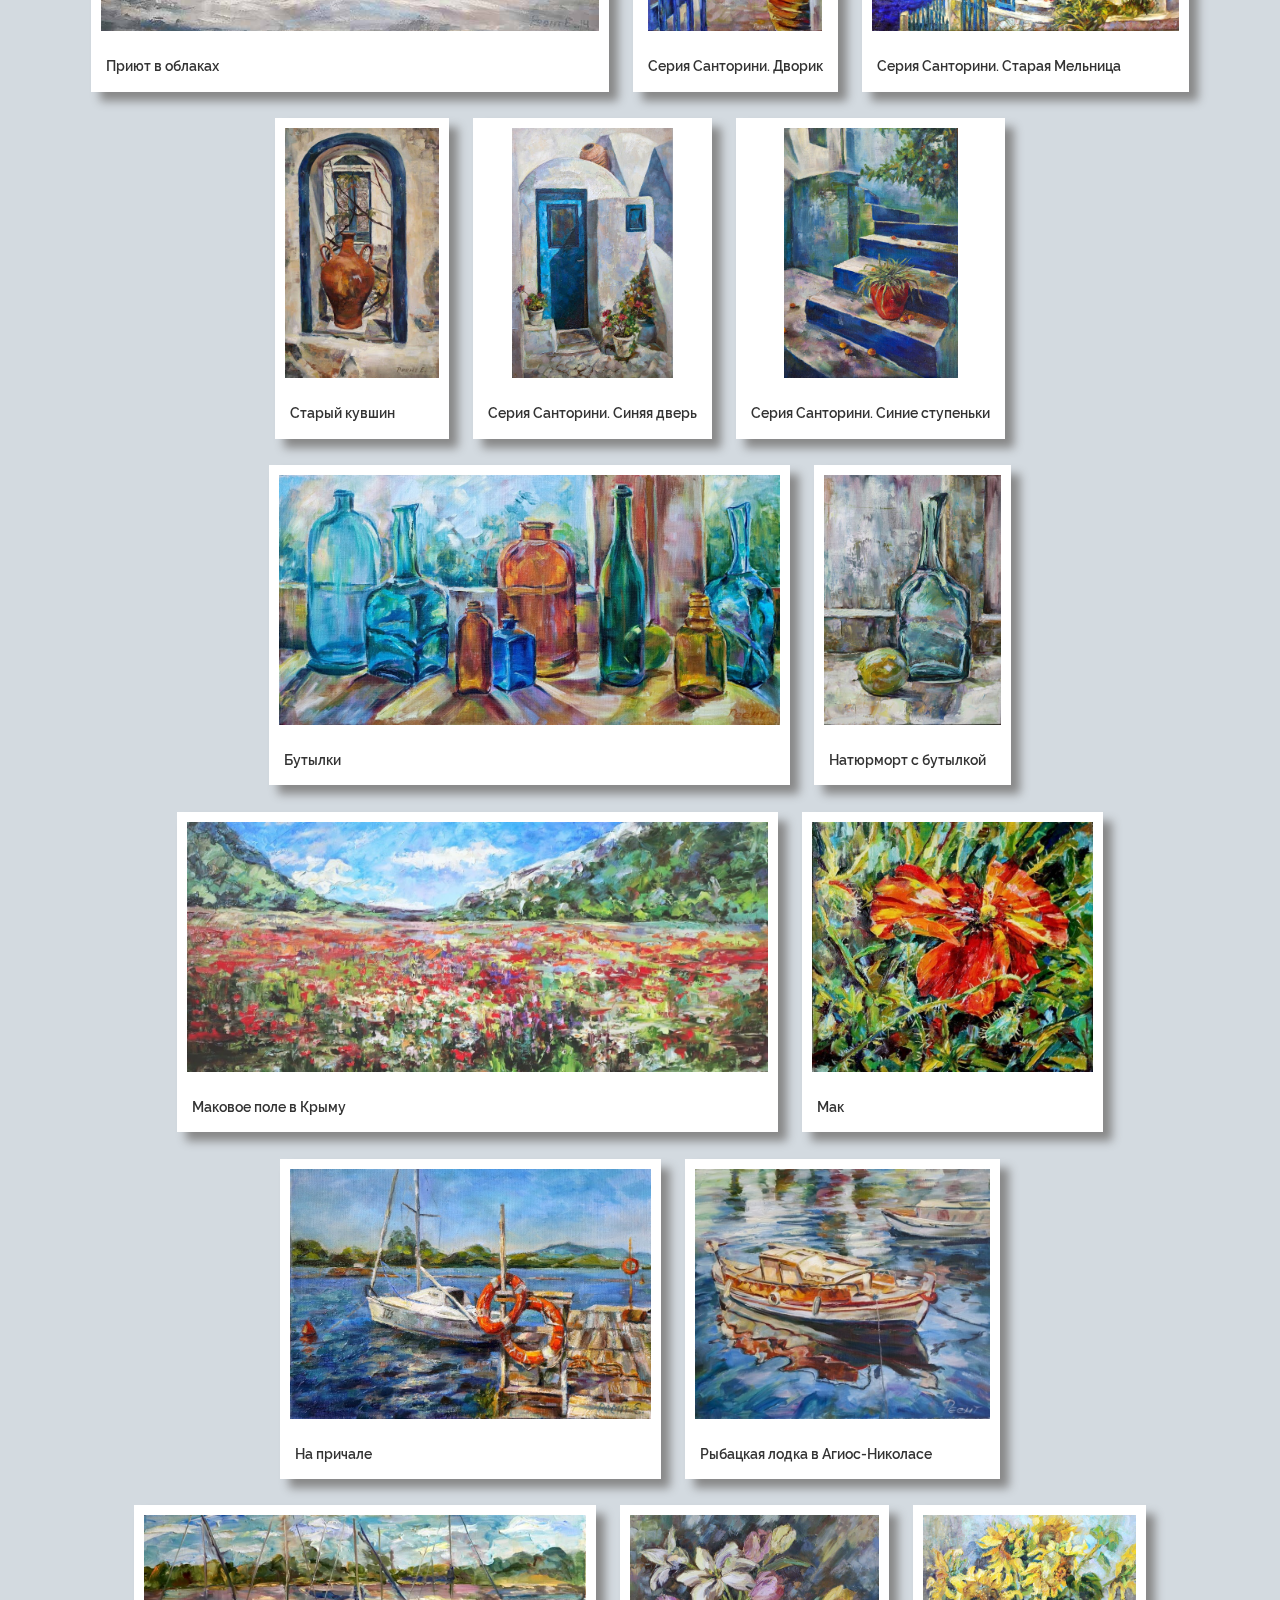
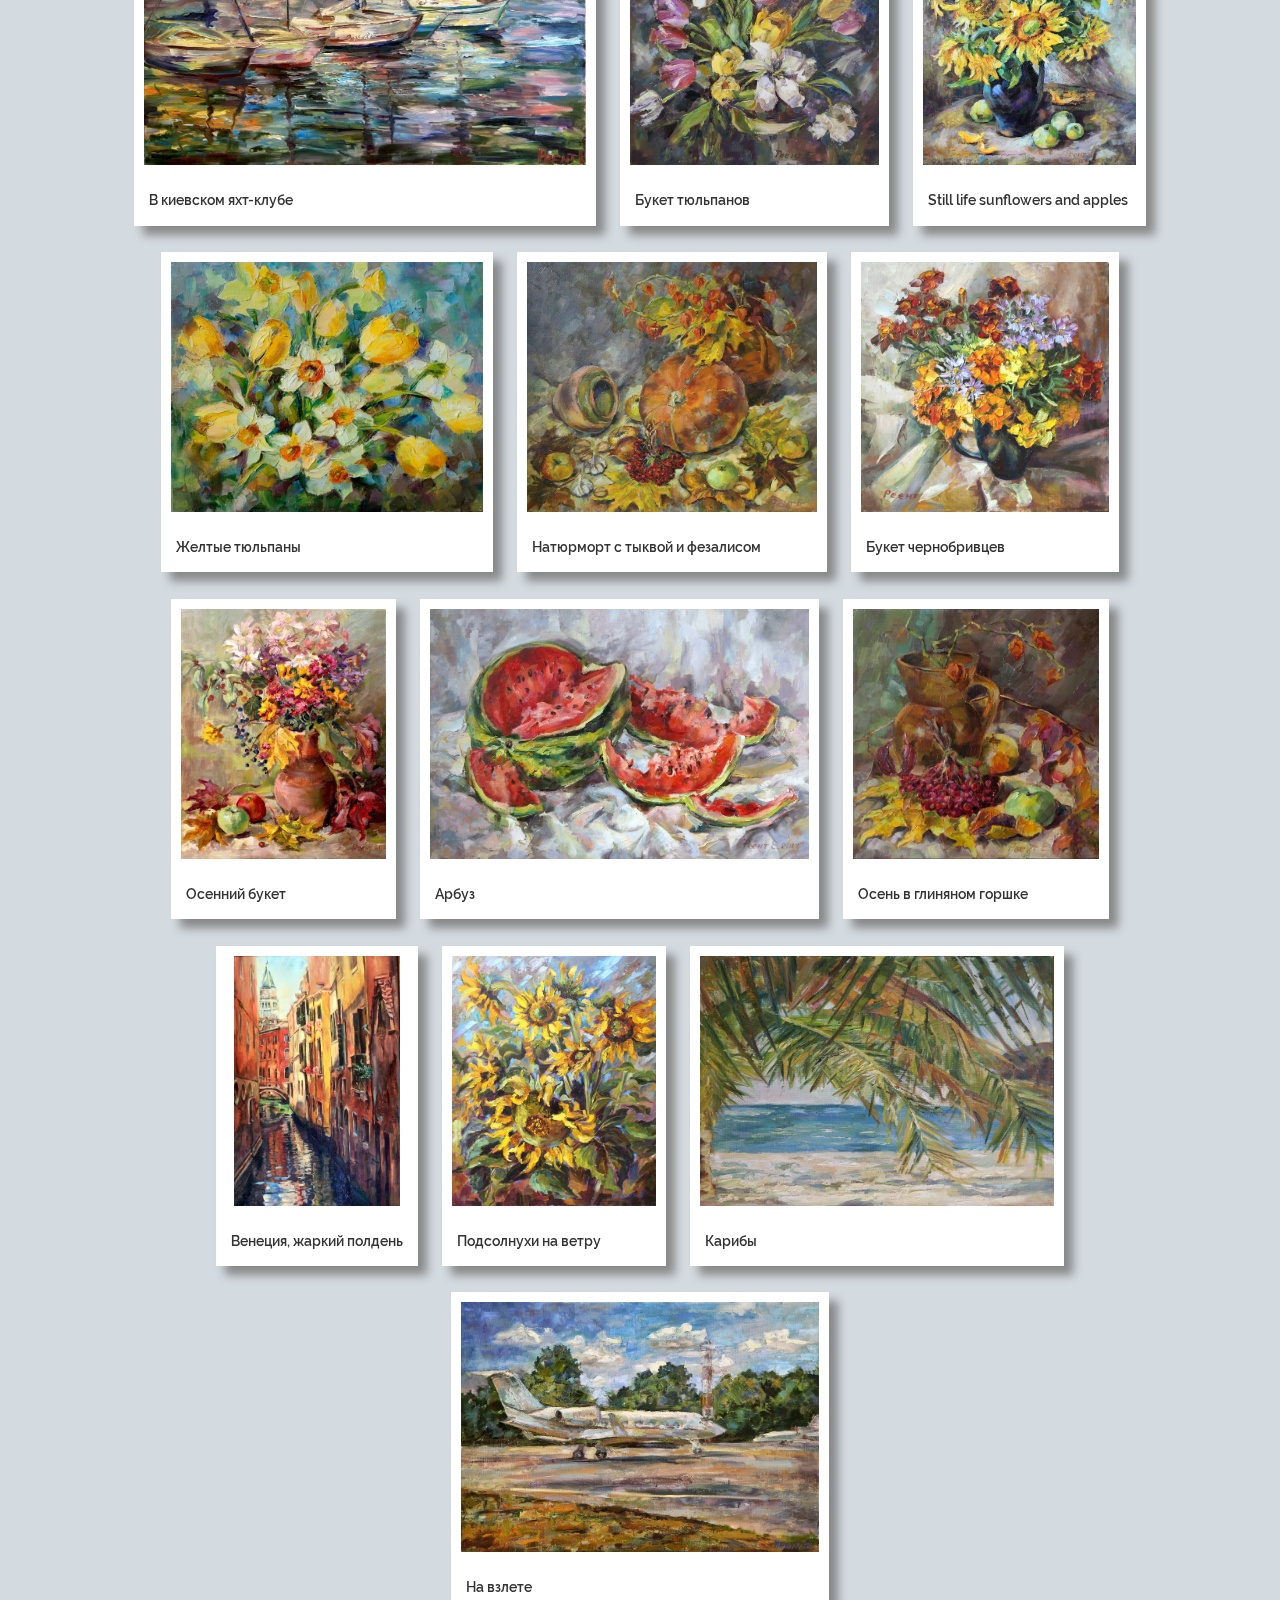
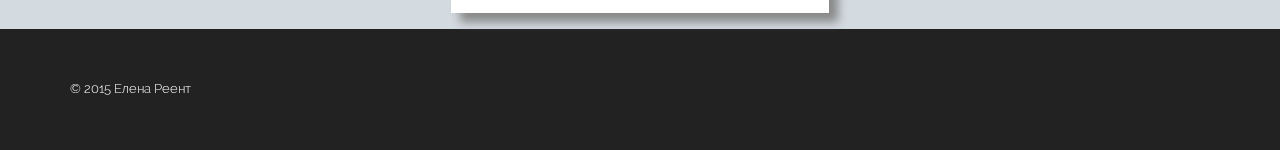
==== commit 40f747cf: "lasyload" ====
--- a/paints.html
+++ b/paints.html
@@ -17,9 +17,6 @@
 </head>
 <body>
 	<body>
-	<div class="loader">
-		<div class="loader_inner"></div>
-	</div>
 	<header class="parallax-window paint-head" data-parallax="scroll" data-image-src="img/bg3.jpg" >
 		<div class="top-wrap">
 			<div class="center">
@@ -446,6 +443,8 @@
 	<script src="libs/waypoints/waypoints.min.js"></script>
 	<script src="libs/animate/animate-css.js"></script>
 	<script src="libs/lightbox/lightbox.min.js"></script>
+	<script src="js/jquery.lazyload.js"></script>
+	<script src="js/jquery.scrollstop.js"></script>
 	<script src="js/common.js"></script>
 	<!-- Yandex.Metrika counter --><!-- /Yandex.Metrika counter -->
 	<!-- Google Analytics counter --><!-- /Google Analytics counter -->
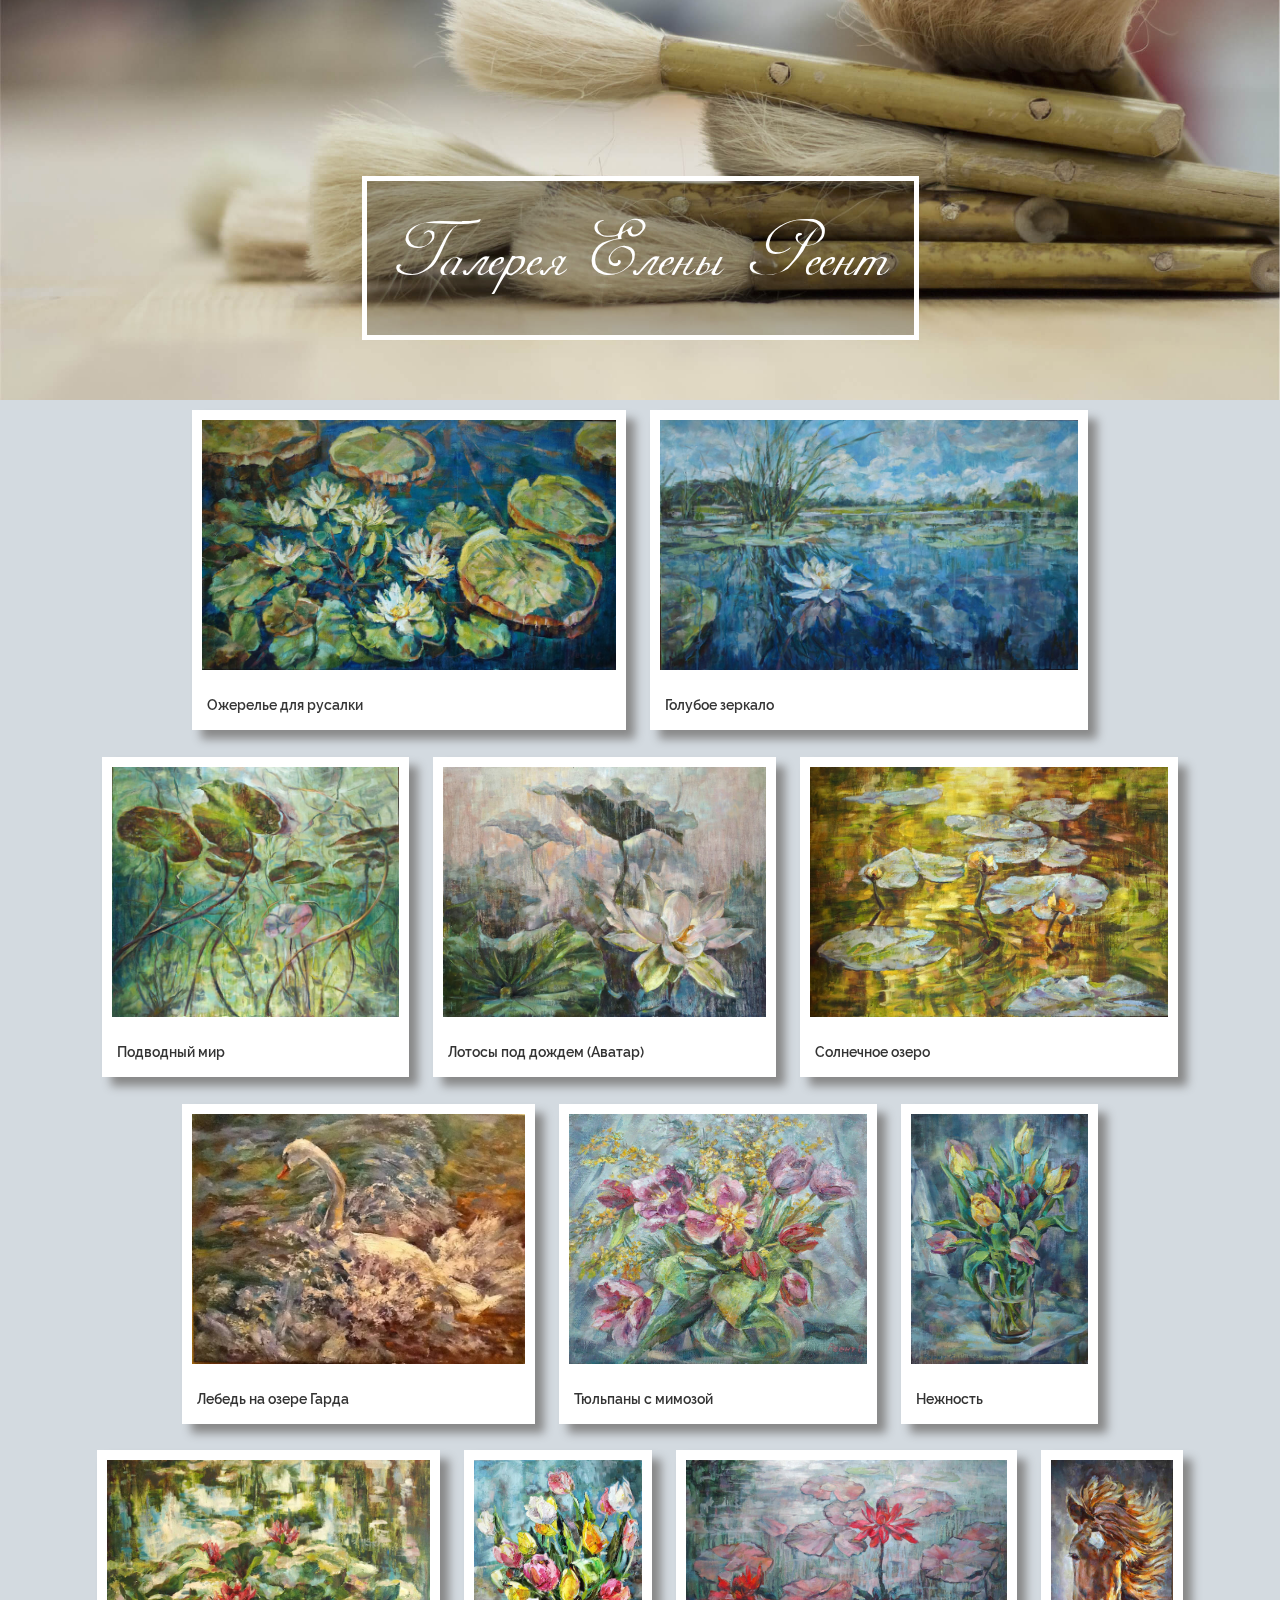
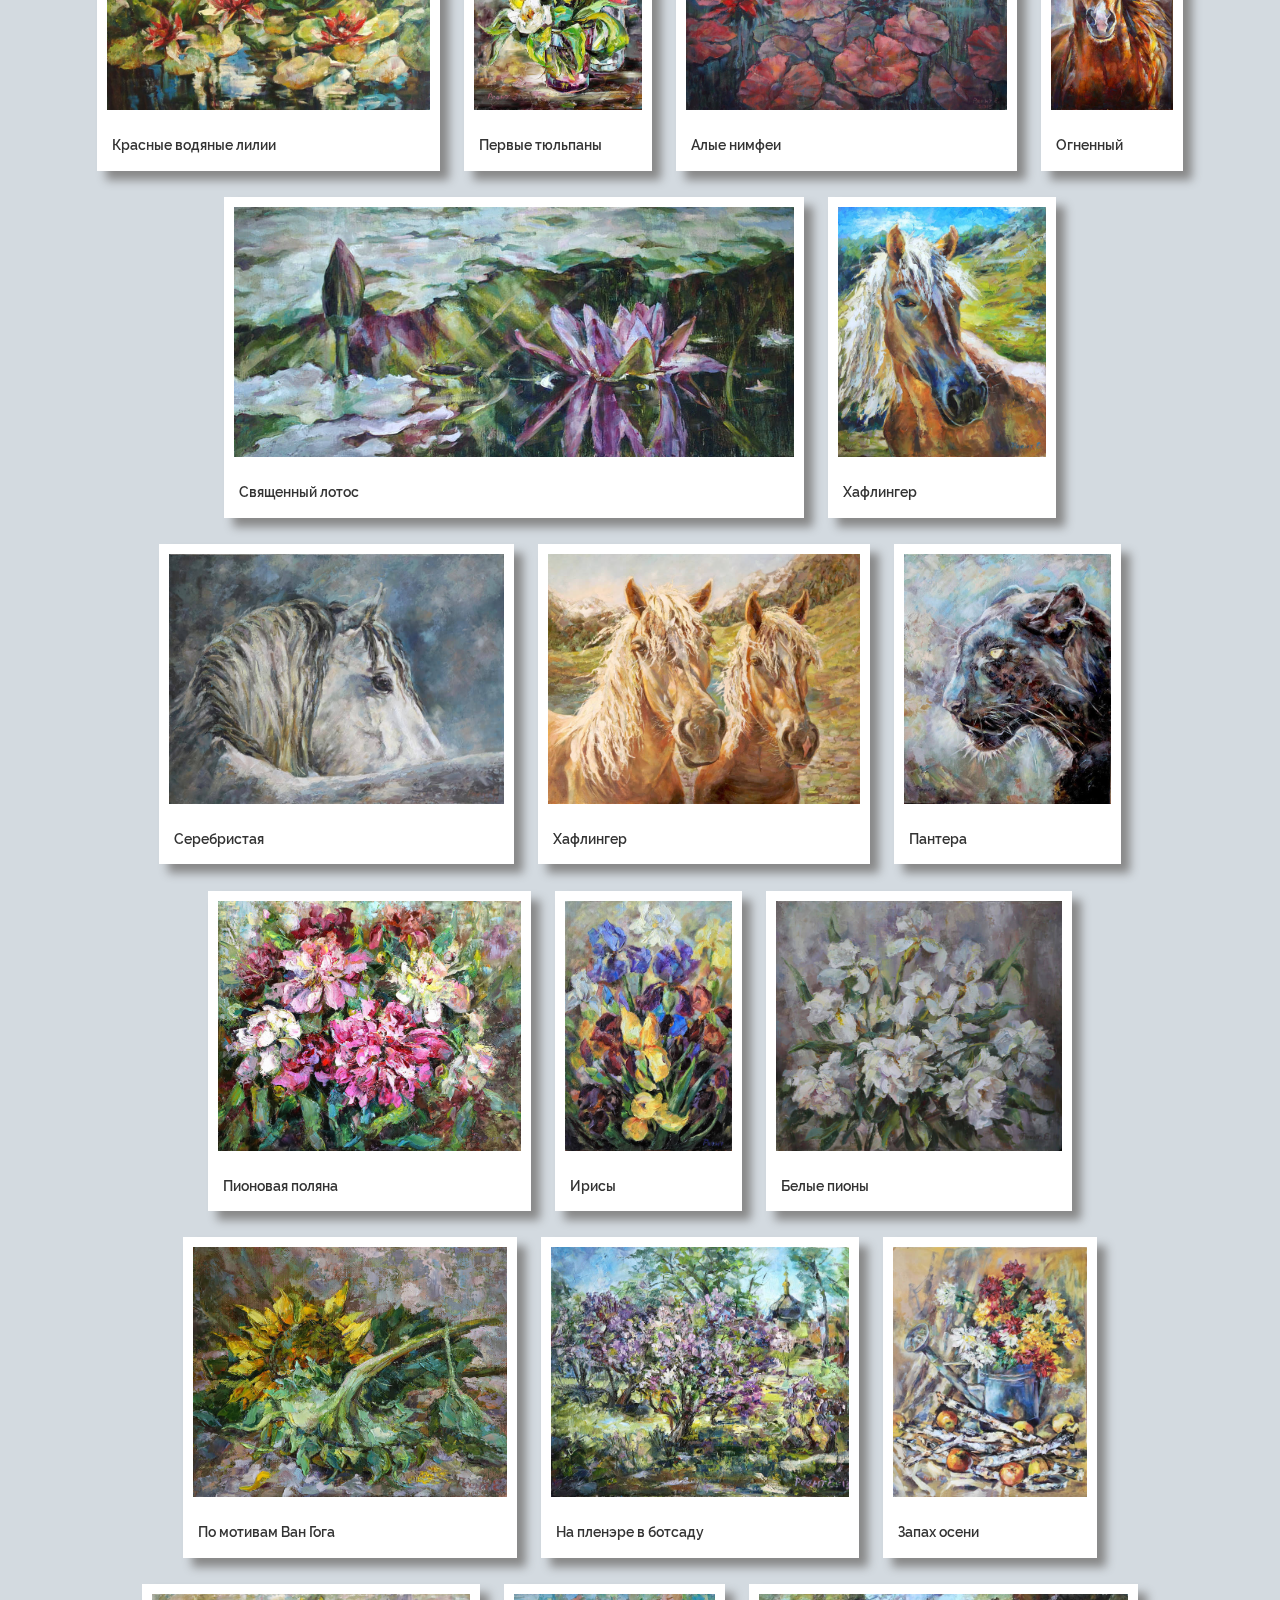
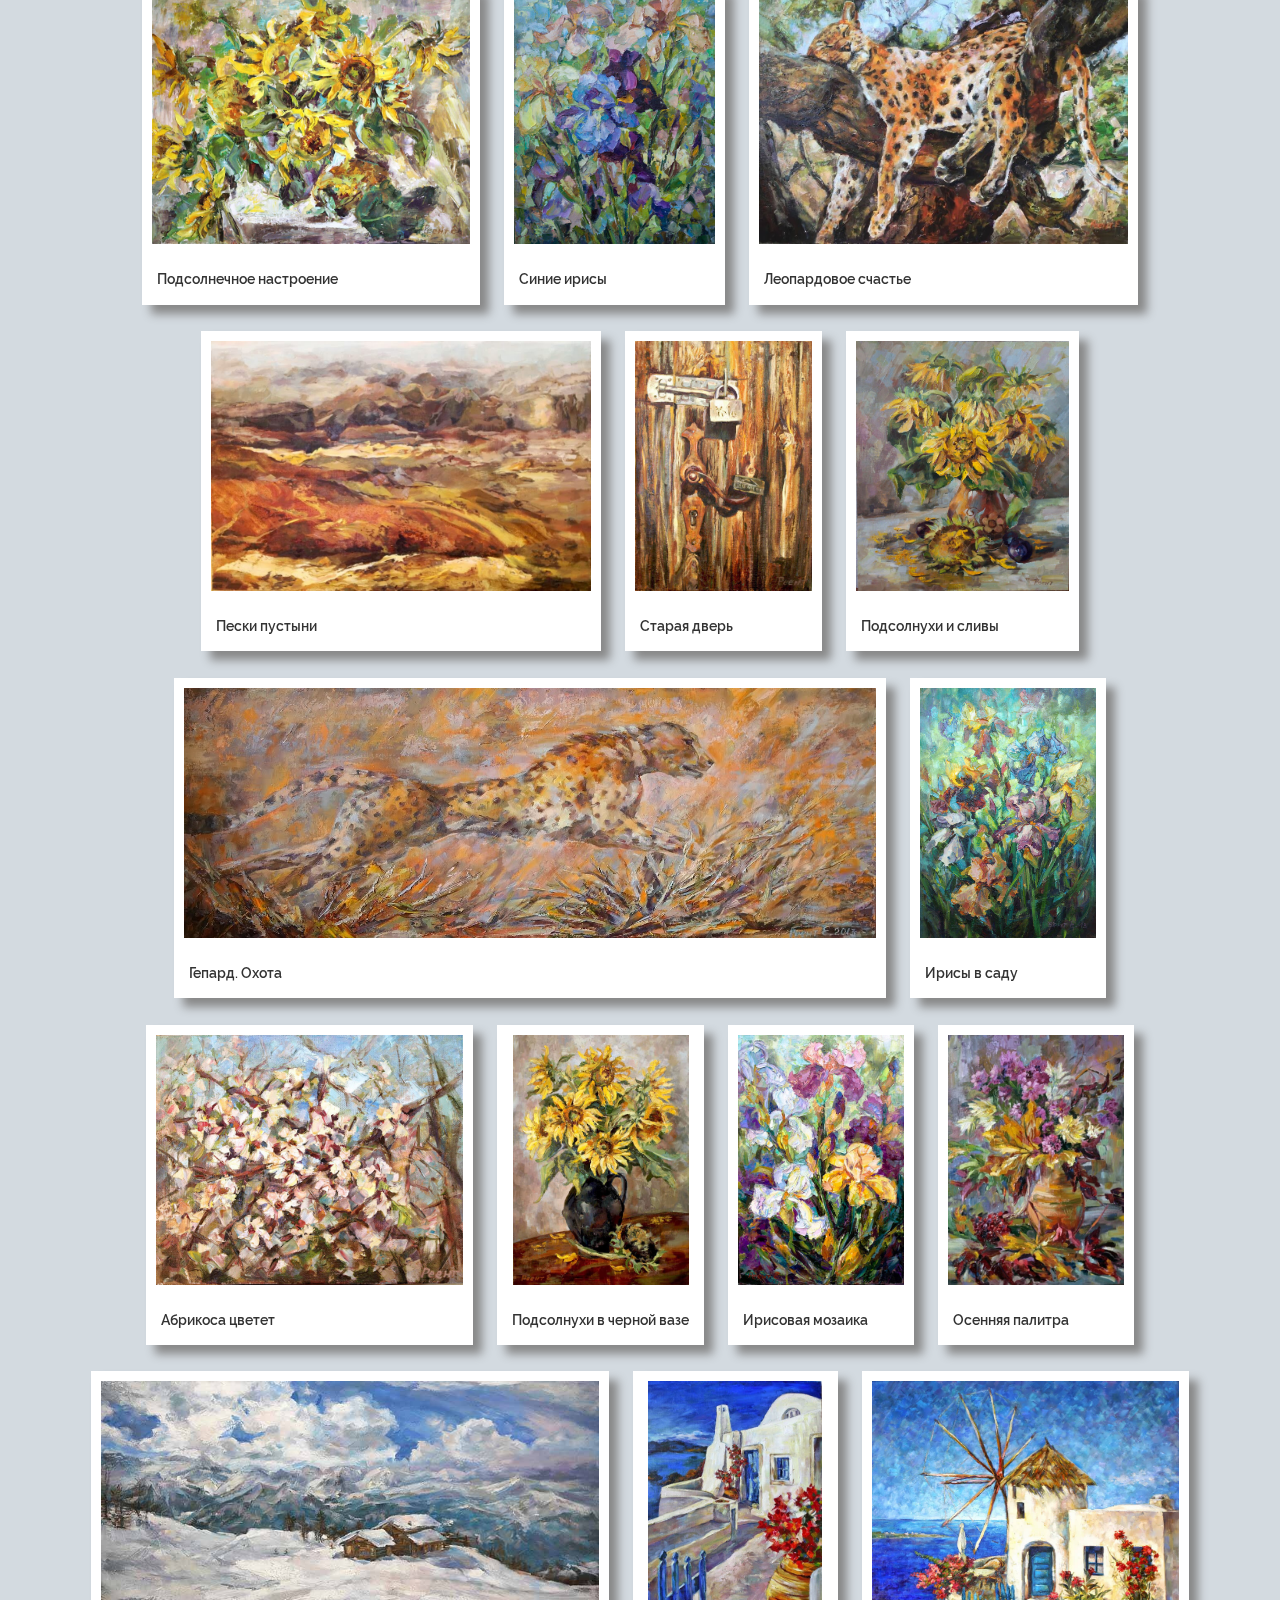
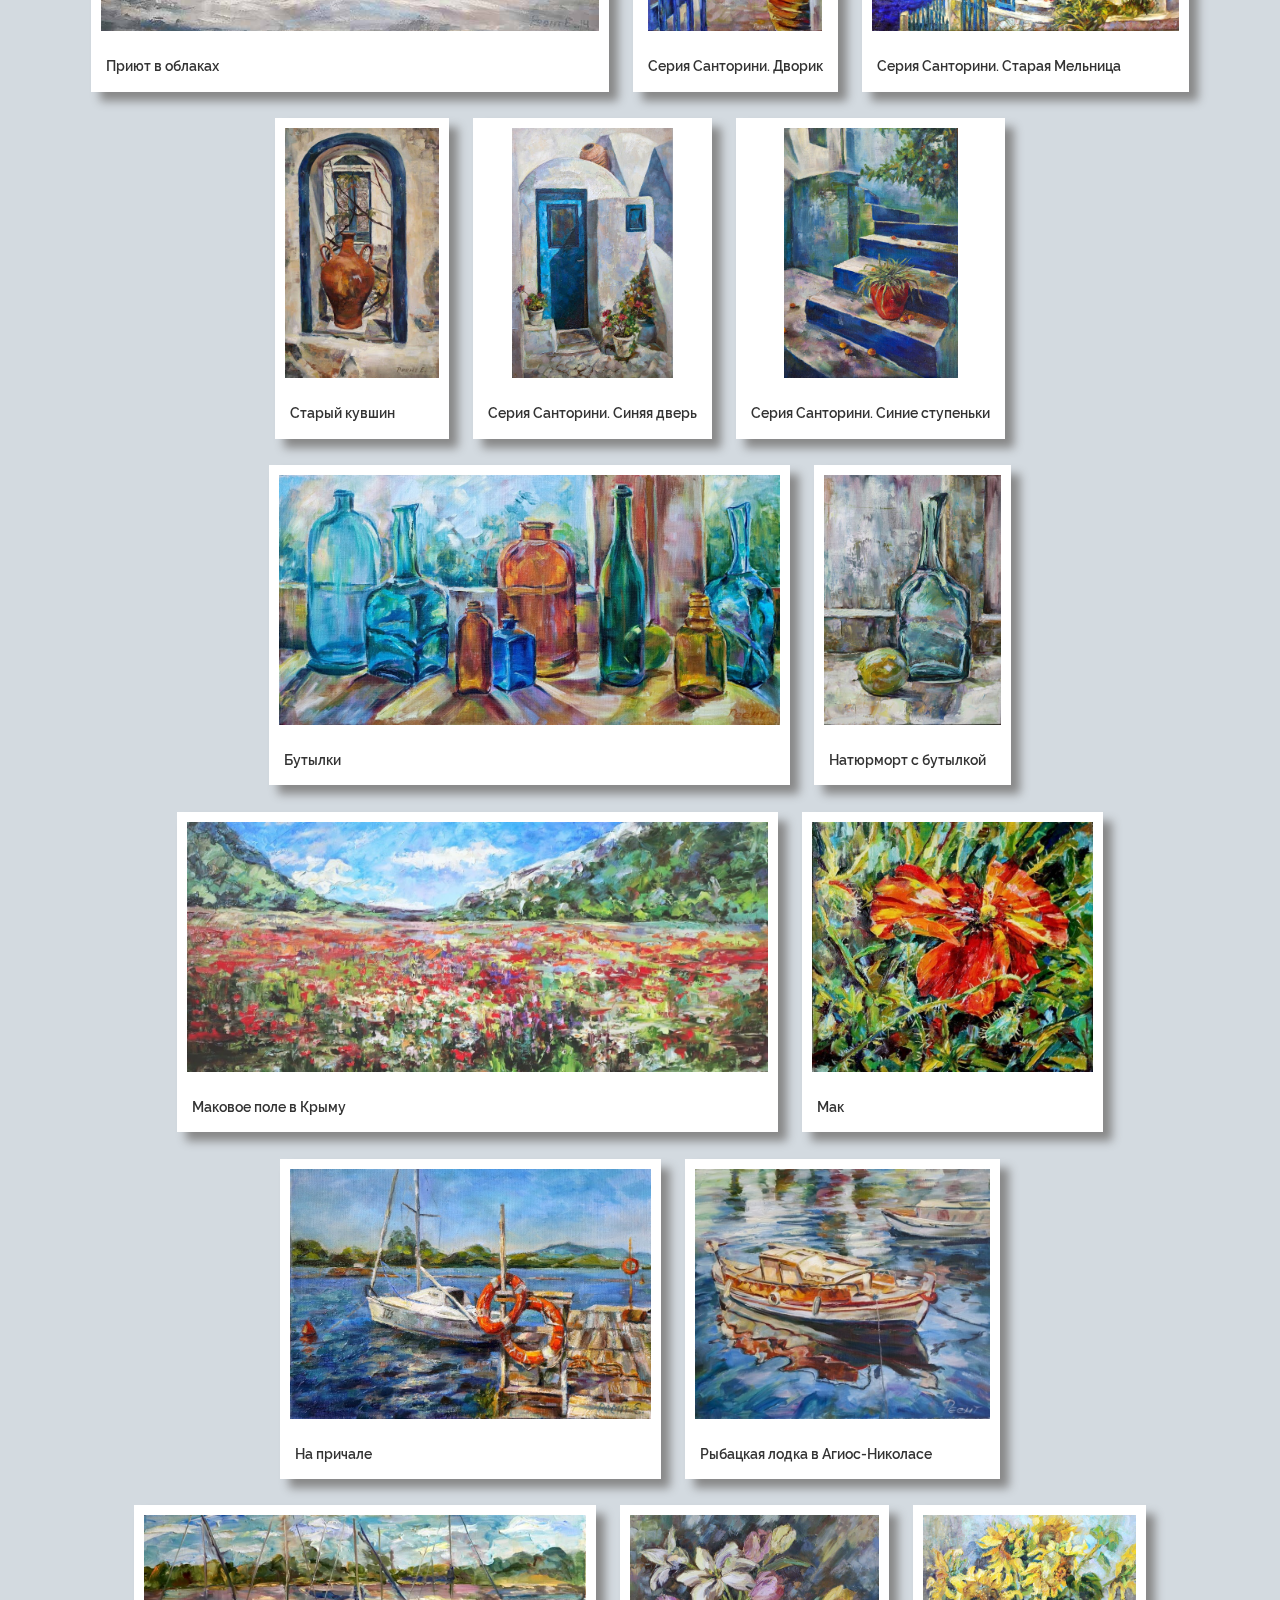
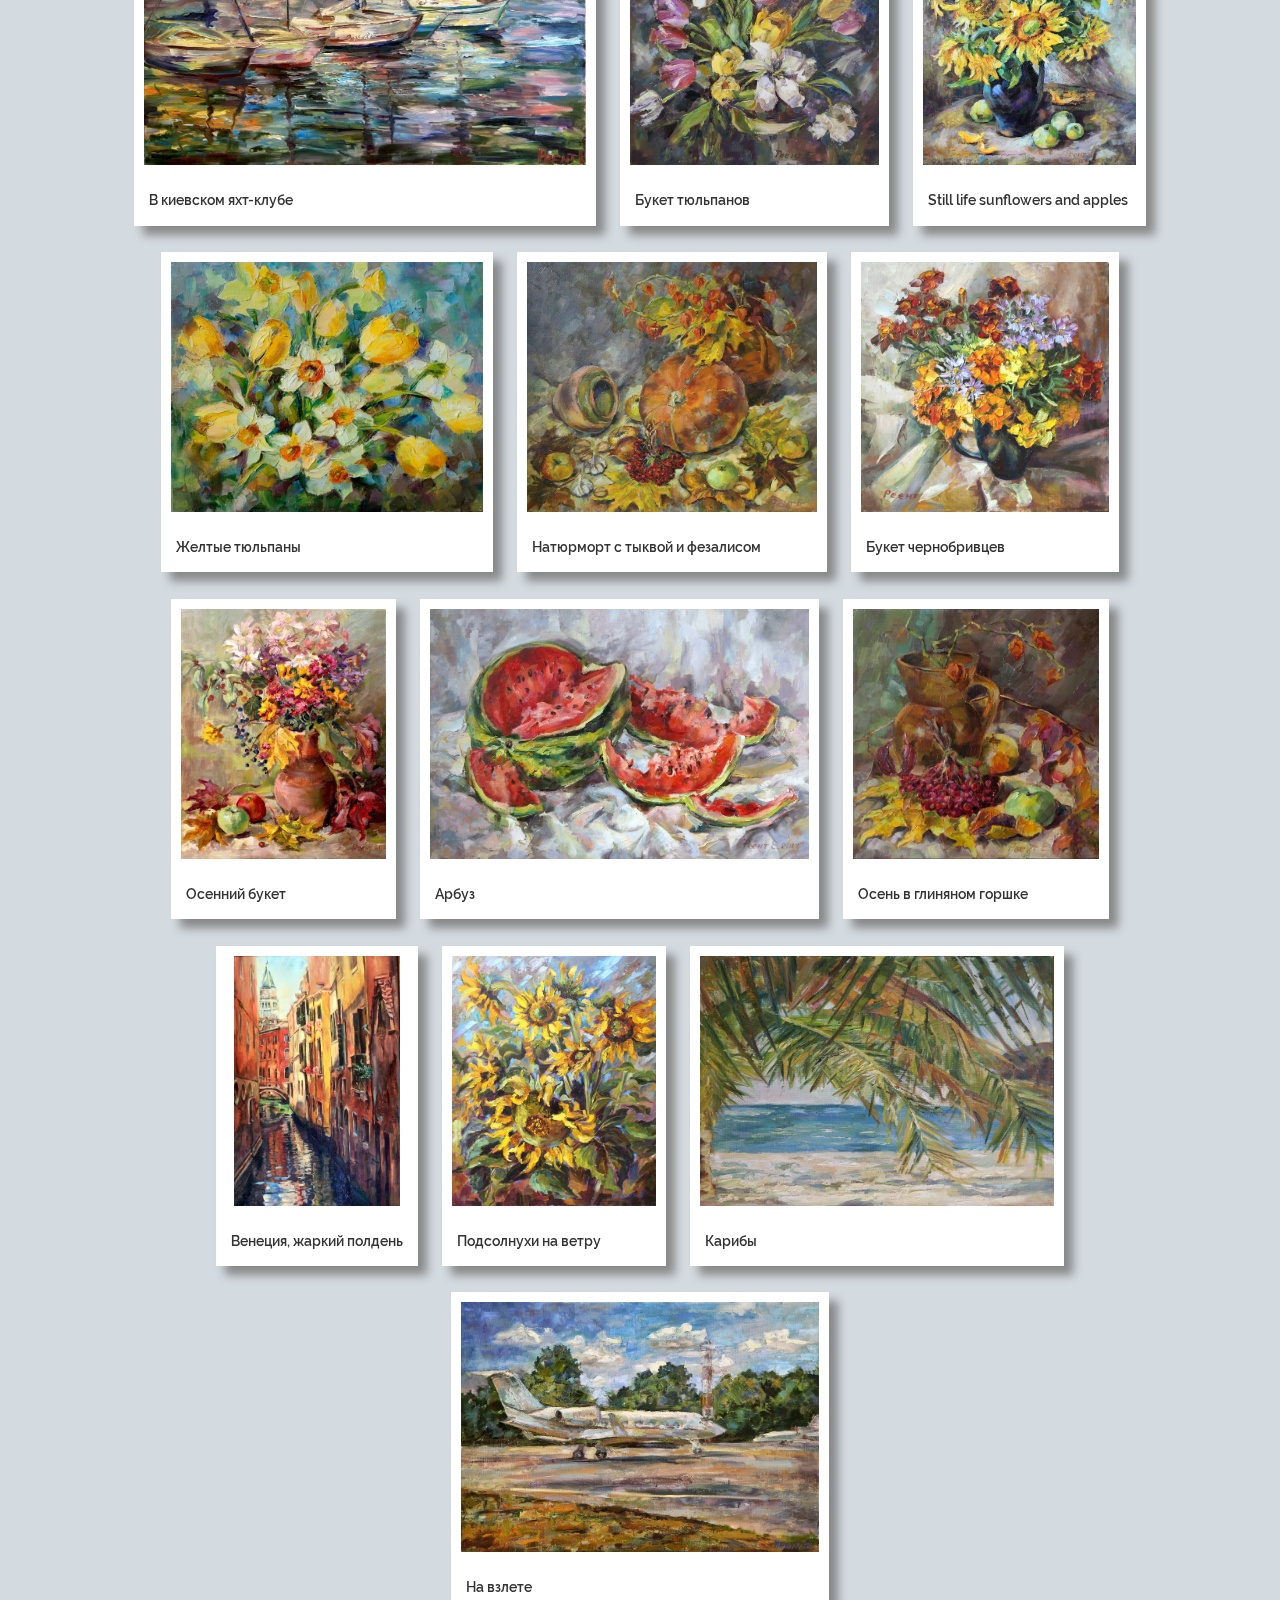
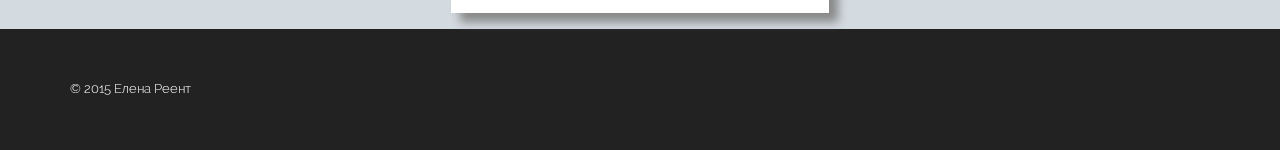
==== commit a8dc7ecf: "back" ====
--- a/paints.html
+++ b/paints.html
@@ -17,6 +17,9 @@
 </head>
 <body>
 	<body>
+	<div class="loader">
+		<div class="loader_inner"></div>
+	</div>
 	<header class="parallax-window paint-head" data-parallax="scroll" data-image-src="img/bg3.jpg" >
 		<div class="top-wrap">
 			<div class="center">
@@ -443,8 +446,6 @@
 	<script src="libs/waypoints/waypoints.min.js"></script>
 	<script src="libs/animate/animate-css.js"></script>
 	<script src="libs/lightbox/lightbox.min.js"></script>
-	<script src="js/jquery.lazyload.js"></script>
-	<script src="js/jquery.scrollstop.js"></script>
 	<script src="js/common.js"></script>
 	<!-- Yandex.Metrika counter --><!-- /Yandex.Metrika counter -->
 	<!-- Google Analytics counter --><!-- /Google Analytics counter -->
